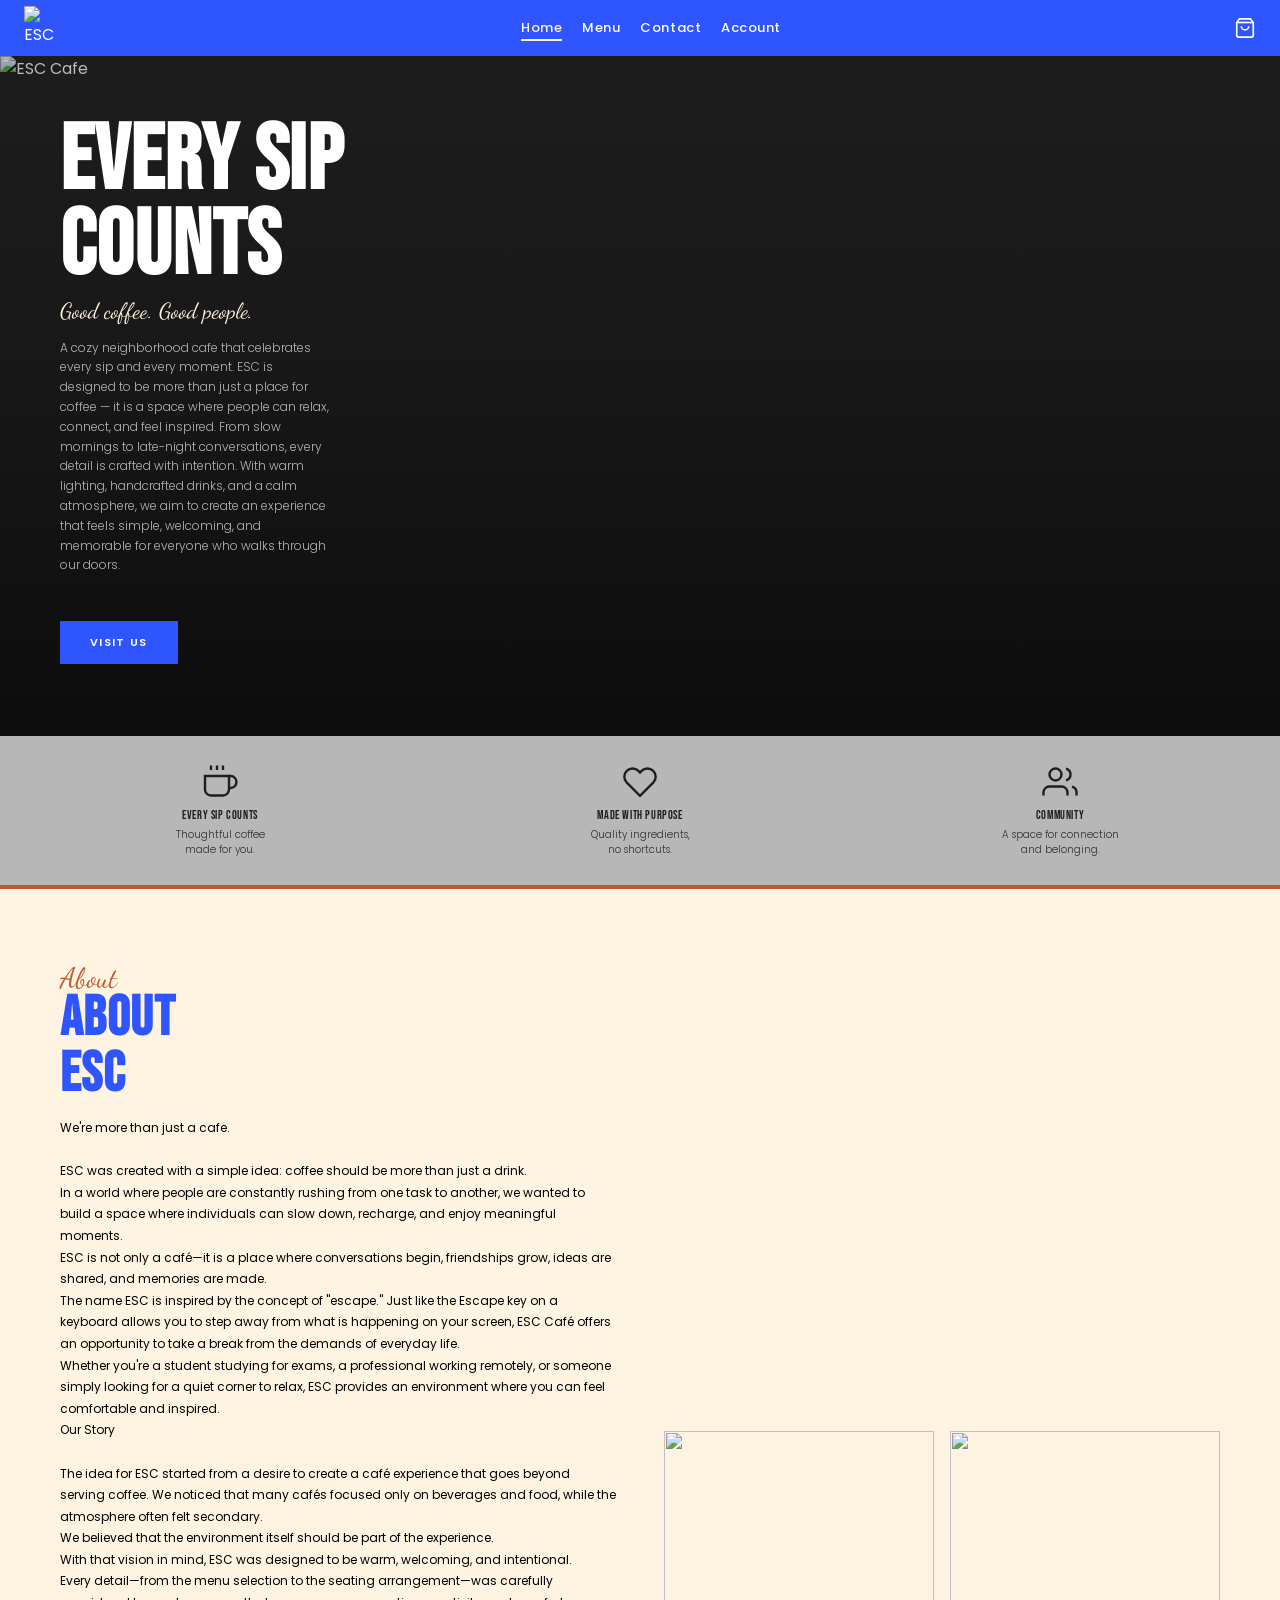
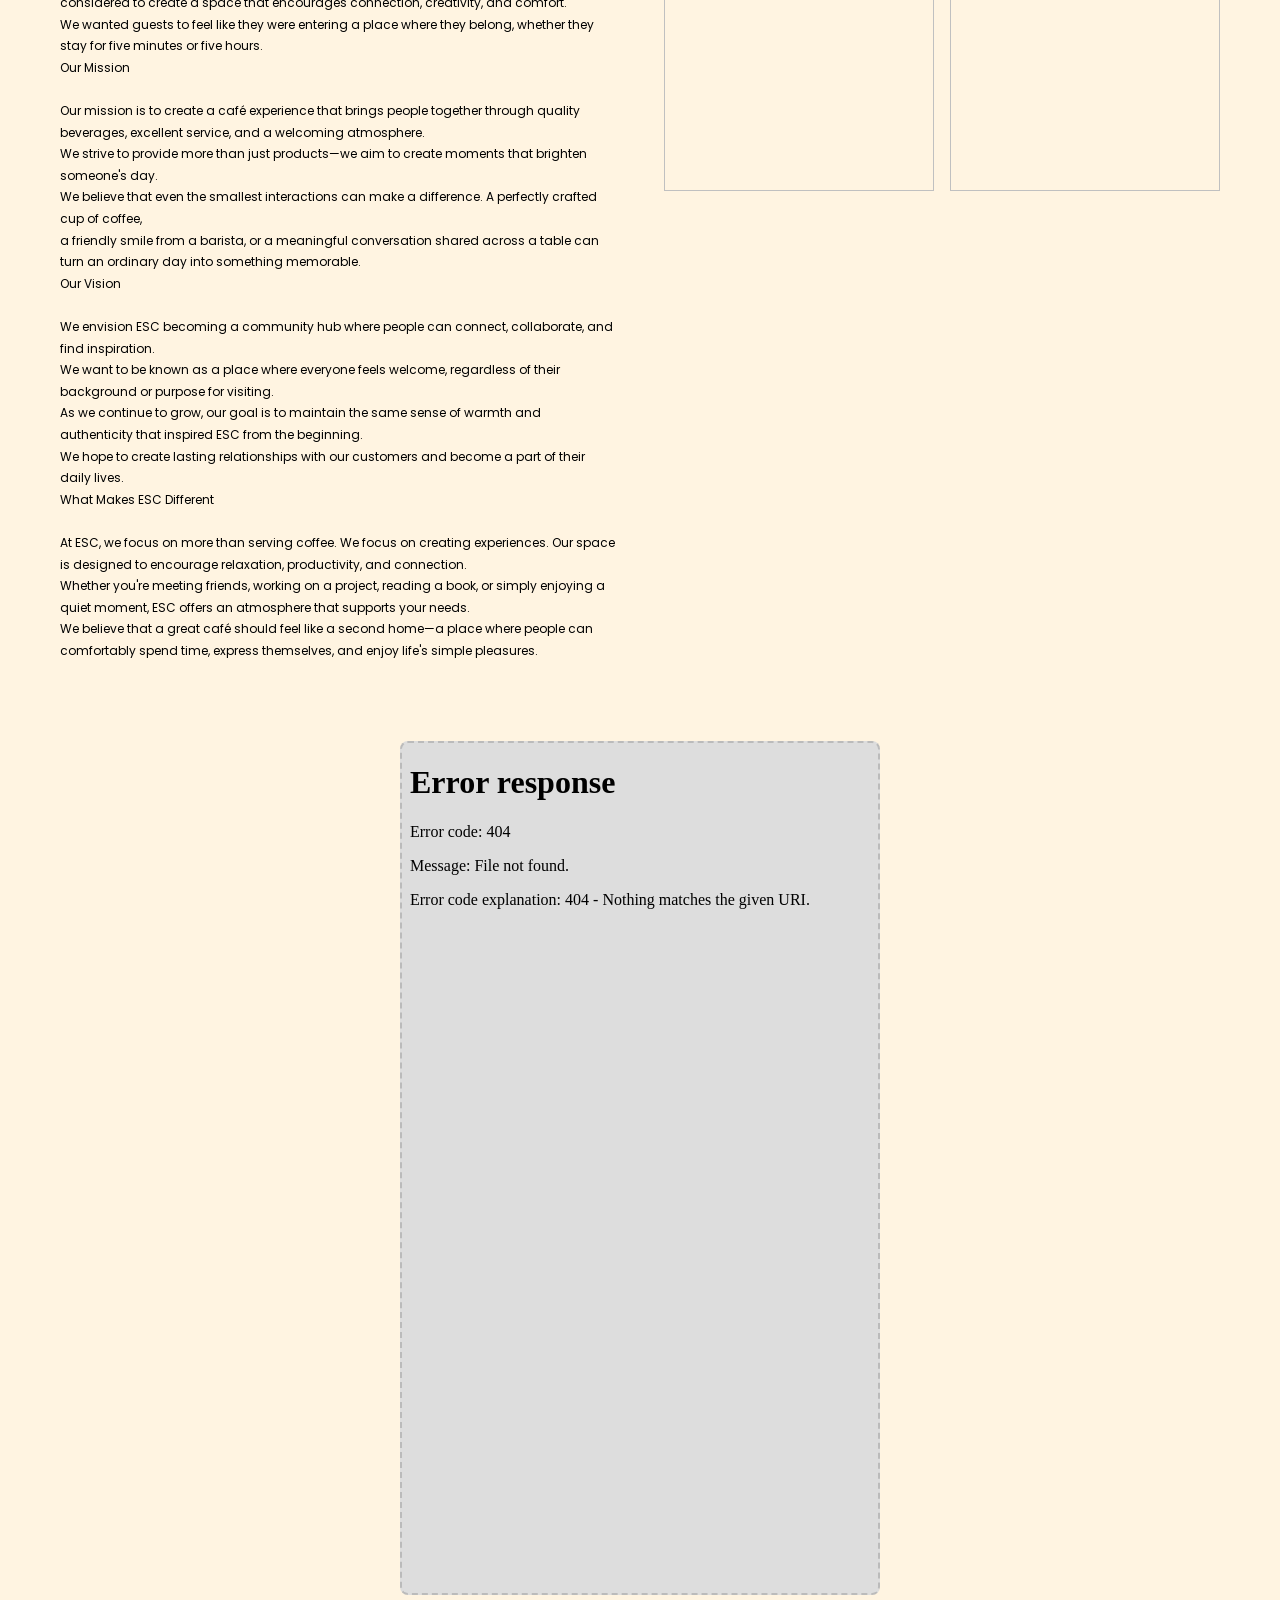
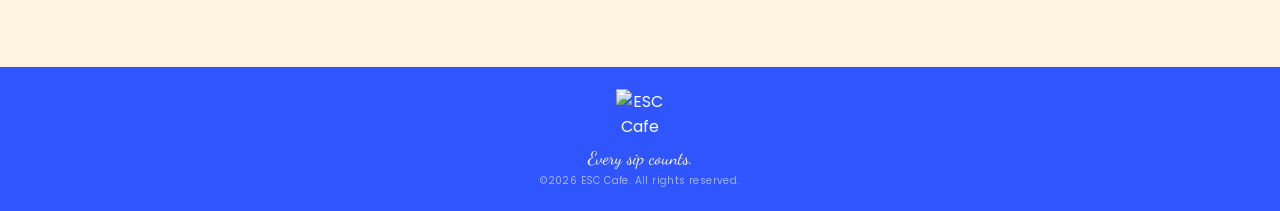
==== public/index.html @ 86e7002b "Update index.html" ====
<!DOCTYPE html>
<html lang="en">

<head>
  <meta charset="UTF-8" />
  <meta name="viewport" content="width=device-width, initial-scale=1.0" />
  <title>ESC Cafe – Every Sip Counts</title>
  <link rel="icon" type="image/jpeg" href="/images/logo.png" />
  <link rel="stylesheet" href="style.css">
  <link
    href="https://fonts.googleapis.com/css2?family=Bebas+Neue&family=Poppins:wght@300;400;500;600&family=Dancing+Script:wght@500;700&display=swap"
    rel="stylesheet" />
</head>

<body>

  <!-- NAVBAR -->
  <nav class="navbar">
    <div class="logo" aria-label="ESC Logo">
      <img src="/images/logo.png" alt="ESC Cafe Logo" />
    </div>
    <ul class="nav-links" id="navLinks">
      <li><a href="#" class="active">Home</a></li>
      <li><a href="menu.html">Menu</a></li>
      <li><a href="contact.html">Contact</a></li>
      <li><a href="account.html">Account</a></li>
    </ul>
    <a href="cart.html">
      <div class="nav-cart" aria-label="Cart">
        <svg viewBox="0 0 24 24" xmlns="http://www.w3.org/2000/svg">
          <path d="M6 2L3 6v14a2 2 0 002 2h14a2 2 0 002-2V6l-3-4z" />
          <line x1="3" y1="6" x2="21" y2="6" />
          <path d="M16 10a4 4 0 01-8 0" />
        </svg>
      </div>
    </a>
  </nav>

  <!-- HERO -->
  <section class="hero">
    <img class="hero-img" src="/images/hero.png" alt="ESC Cafe">
    <div class="hero-content">
      <h1 class="hero-title">Every Sip<br>Counts</h1>
      <p class="hero-tagline">Good coffee. Good people.</p>
      <p class="hero-desc">
       A cozy neighborhood cafe that celebrates every sip and every moment. 
ESC is designed to be more than just a place for coffee — it is a 
space where people can relax, connect, and feel inspired. From slow 
mornings to late-night conversations, every detail is crafted with 
intention. With warm lighting, handcrafted drinks, and a calm atmosphere, 
we aim to create an experience that feels simple, welcoming, and memorable 
for everyone who walks through our doors.<br><br>
      </p>
      <a href="contact.html" class="btn-primary">Visit Us</a>
    </div>
  </section>

  <!-- FEATURES STRIP -->
  <section class="features">
    <div class="feature">
      <div class="feature-icon">
        <svg viewBox="0 0 24 24" xmlns="http://www.w3.org/2000/svg">
          <path d="M18 8h1a4 4 0 010 8h-1" />
          <path d="M2 8h16v9a4 4 0 01-4 4H6a4 4 0 01-4-4V8z" />
          <line x1="6" y1="1" x2="6" y2="4" />
          <line x1="10" y1="1" x2="10" y2="4" />
          <line x1="14" y1="1" x2="14" y2="4" />
        </svg>
      </div>
      <p class="feature-name">Every Sip Counts</p>
      <p class="feature-desc">Thoughtful coffee<br>made for you.</p>
    </div>
    <div class="feature">
      <div class="feature-icon">
        <svg viewBox="0 0 24 24" xmlns="http://www.w3.org/2000/svg">
          <path
            d="M20.84 4.61a5.5 5.5 0 00-7.78 0L12 5.67l-1.06-1.06a5.5 5.5 0 00-7.78 7.78l1.06 1.06L12 21.23l7.78-7.78 1.06-1.06a5.5 5.5 0 000-7.78z" />
        </svg>
      </div>
      <p class="feature-name">Made with Purpose</p>
      <p class="feature-desc">Quality ingredients,<br>no shortcuts.</p>
    </div>
    <div class="feature">
      <div class="feature-icon">
        <svg viewBox="0 0 24 24" xmlns="http://www.w3.org/2000/svg">
          <path d="M17 21v-2a4 4 0 00-4-4H5a4 4 0 00-4 4v2" />
          <circle cx="9" cy="7" r="4" />
          <path d="M23 21v-2a4 4 0 00-3-3.87" />
          <path d="M16 3.13a4 4 0 010 7.75" />
        </svg>
      </div>
      <p class="feature-name">Community</p>
      <p class="feature-desc">A space for connection<br>and belonging.</p>
    </div>
  </section>

  <div class="divider"></div>

  <!-- ABOUT -->
  <section class="about">
    <div class="about-text">
      <p class="find-script">About</p>
      <h2 class="about-label">About<br>ESC</h2>
      <p class="about-body">
We're more than just a cafe.<br><br>
ESC was created with a simple idea: coffee should be more than just a drink.<br> 
In a world where people are constantly rushing from one task to another, we wanted to build a space where individuals can slow down, recharge, and enjoy meaningful moments.<br> 
ESC is not only a café—it is a place where conversations begin, friendships grow, ideas are shared, and memories are made.<br>
The name ESC is inspired by the concept of "escape." Just like the Escape key on a keyboard allows you to step away from what is happening on your screen, ESC Café offers an opportunity to take a break from the demands of everyday life.<br>
Whether you're a student studying for exams, a professional working remotely, or someone simply looking for a quiet corner to relax, ESC provides an environment where you can feel comfortable and inspired.<br>

Our Story<br><br>

The idea for ESC started from a desire to create a café experience that goes beyond serving coffee. We noticed that many cafés focused only on beverages and food, while the atmosphere often felt secondary.<br> 
We believed that the environment itself should be part of the experience.<br>
With that vision in mind, ESC was designed to be warm, welcoming, and intentional.<br> 
Every detail—from the menu selection to the seating arrangement—was carefully considered to create a space that encourages connection, creativity, and comfort.<br> 
We wanted guests to feel like they were entering a place where they belong, whether they stay for five minutes or five hours.<br>

Our Mission<br><br>

Our mission is to create a café experience that brings people together through quality beverages, excellent service, and a welcoming atmosphere.<br> 
We strive to provide more than just products—we aim to create moments that brighten someone's day.<br>
We believe that even the smallest interactions can make a difference. A perfectly crafted cup of coffee,<br> 
a friendly smile from a barista, or a meaningful conversation shared across a table can turn an ordinary day into something memorable.<br>

Our Vision<br><br>

We envision ESC becoming a community hub where people can connect, collaborate, and find inspiration.<br> 
We want to be known as a place where everyone feels welcome, regardless of their background or purpose for visiting.<br>
As we continue to grow, our goal is to maintain the same sense of warmth and authenticity that inspired ESC from the beginning.<br> 
We hope to create lasting relationships with our customers and become a part of their daily lives.<br>

What Makes ESC Different<br><br>

At ESC, we focus on more than serving coffee. We focus on creating experiences. Our space is designed to encourage relaxation, productivity, and connection.<br> 
Whether you're meeting friends, working on a project, reading a book, or simply enjoying a quiet moment, ESC offers an atmosphere that supports your needs.<br>
We believe that a great café should feel like a second home—a place where people can comfortably spend time, express themselves, and enjoy life's simple pleasures.<br>
      </p>
    </div>
    <div class="about-photos">
      <div class="about-photo-wrap">

        <img src="/images/mirror.jpg" alt="">
      </div>
      <div class="about-photo-wrap">

        <img src="/images/window.jpg" alt="">

             </div>
    </div>
    <div class="about-video">
      <!-- PLACEHOLDER FOR VIDEO EMBED -->
      <div class="video-placeholder">
        <iframe src="images/c01f217a-a5e0-4abf-b8a0-35e8be4dc5cb.mp4"></iframe>
      </div>
    </div>
  </section>

  <!-- FOOTER -->
  <footer>
    <div class="footer-logo">
      <img src="../images/logo.png" alt="ESC Cafe Logo">
    </div>
    <p class="footer-tagline">Every sip counts.</p>
    <p class="footer-copy">©2026 ESC Cafe. All rights reserved.</p>
  </footer>

  <script src="index.js"></script>
</body>

</html>
---- public/style.css ----
/* Kenjay Dorio */
:root {
  --blue:         #2F55FF;
  --cream:        #FFF4E1;
  --gray:         #B7B7B7;
  --rust:         #BB5A2B;
  --dark:         #1E1E1E;
  --white:        #ffffff;
  --font-display: 'Bebas Neue', sans-serif;
  --font-body:    'Poppins', sans-serif;
  --font-script:  'Dancing Script', cursive;
}

/* ── RESET ───────────────────────────────────────────── */
*, *::before, *::after { box-sizing: border-box; margin: 0; padding: 0; }
html       { scroll-behavior: smooth; }
html, body { height: 100%; }
body {
  font-family: var(--font-body);
  background: var(--dark);
  color: var(--white);
  overflow-x: hidden;
}
img { display: block; max-width: 100%; }
a   { text-decoration: none; color: inherit; }


/* ================================================
   SHARED COMPONENTS
   ================================================ */

/* ── NAVBAR ──────────────────────────────────────────── */
.navbar {
  position: fixed;
  top: 0; left: 0; right: 0;
  z-index: 100;
  background: var(--blue);
  display: flex;
  align-items: center;
  justify-content: space-between;
  padding: 0 24px;
  height: 56px;
}

.logo {
  display: flex;
  align-items: center;
  justify-content: center;
  width: 44px;
  height: 44px;
  flex-shrink: 0;
}
.logo img {
  width: 100%;
  height: 100%;
  object-fit: contain;
}

.nav-links {
  display: flex;
  gap: 20px;
  list-style: none;
  font-size: 13px;
  font-weight: 500;
  letter-spacing: .04em;
}
.nav-links a:hover  { color: var(--cream); }
.nav-links a.active {
  color: var(--cream);
  border-bottom: 2px solid var(--cream);
  padding-bottom: 2px;
}

.nav-cart {
  width: 22px;
  height: 22px;
  cursor: pointer;
}
.nav-cart svg {
  width: 100%;
  height: 100%;
  fill: none;
  stroke: var(--white);
  stroke-width: 1.8;
}

/* ── FOOTER ──────────────────────────────────────────── */
footer {
  background: var(--blue);
  padding: 22px 24px;
  text-align: center;
}

.footer-logo {
  width: 48px;
  height: 48px;
  margin: 0 auto 10px;
}
.footer-logo img {
  width: 100%;
  height: 100%;
  object-fit: contain;
}

.footer-tagline {
  font-family: var(--font-script);
  font-size: 18px;
  color: var(--cream);
  margin-bottom: 4px;
}

.footer-copy {
  font-size: 10px;
  color: rgba(255,255,255,.55);
  letter-spacing: .04em;
}

/* ── DIVIDER ─────────────────────────────────────────── */
.divider {
  width: 100%;
  height: 4px;
  background: var(--rust);
}

/* ── ANIMATIONS ──────────────────────────────────────── */
@keyframes fadeUp {
  from { opacity: 0; transform: translateY(28px); }
  to   { opacity: 1; transform: translateY(0); }
}


/* ================================================
   HOME PAGE (esc-cafe.html)
   ================================================ */

/* ── HERO ────────────────────────────────────────────── */
.hero {
  margin-top: 56px;
  position: relative;
  min-height: 520px;
  overflow: hidden;
  display: flex;
  align-items: flex-end;
}

.hero-img {
  position: absolute;
  inset: 0;
  width: 100%;
  height: 100%;
  object-fit: cover;
  object-position: 70% center;
  opacity: .75;
}

.hero::after {
  content: '';
  position: absolute;
  inset: 0;
  background: linear-gradient(
    to top,
    rgba(10,10,10,.88) 0%,
    rgba(10,10,10,.30) 55%,
    rgba(10,10,10,.05) 100%
  );
  pointer-events: none;
}

.hero-content {
  position: relative;
  z-index: 2;
  padding: 0 24px 52px;
  width: 100%;
}

.hero-title {
  font-family: var(--font-display);
  font-size: clamp(58px, 15vw, 92px);
  line-height: .93;
  letter-spacing: .01em;
  color: var(--white);
  text-transform: uppercase;
  animation: fadeUp .7s ease both;
}

.hero-tagline {
  font-family: var(--font-script);
  font-size: 22px;
  color: var(--cream);
  margin-top: 8px;
  margin-bottom: 14px;
  animation: fadeUp .7s .15s ease both;
}

.hero-desc {
  font-size: 12px;
  font-weight: 300;
  color: var(--gray);
  line-height: 1.65;
  max-width: 270px;
  margin-bottom: 26px;
  animation: fadeUp .7s .25s ease both;
}

.btn-primary {
  display: inline-block;
  background: var(--blue);
  color: var(--white);
  font-family: var(--font-body);
  font-size: 11px;
  font-weight: 600;
  letter-spacing: .12em;
  text-transform: uppercase;
  padding: 13px 30px;
  cursor: pointer;
  border: none;
  transition: background .2s, transform .15s;
  animation: fadeUp .7s .35s ease both;
}
.btn-primary:hover {
  background: #1a3de0;
  transform: translateY(-2px);
}

/* ── FEATURES STRIP ──────────────────────────────────── */
.features {
  background: var(--gray);
  padding: 28px 16px;
  display: grid;
  grid-template-columns: repeat(3, 1fr);
  gap: 12px;
  align-items: start;
}

.feature {
  text-align: center;
  color: var(--dark);
}

.feature-icon {
  width: 36px;
  height: 36px;
  margin: 0 auto 8px;
}
.feature-icon svg {
  width: 100%;
  height: 100%;
  stroke: var(--dark);
  fill: none;
  stroke-width: 1.6;
}

.feature-name {
  font-family: var(--font-display);
  font-size: 12px;
  letter-spacing: .05em;
  margin-bottom: 4px;
  text-transform: uppercase;
}

.feature-desc {
  font-size: 10px;
  font-weight: 300;
  line-height: 1.5;
  color: #333;
}

/* ── ABOUT ───────────────────────────────────────────── */
.about {
  background: var(--cream);
  padding: 40px 20px;
}

.about-text {
  margin-bottom: 28px;
}

.about-label {
  font-family: var(--font-display);
  font-size: clamp(36px, 9vw, 56px);
  color: var(--blue);
  letter-spacing: .02em;
  line-height: 1;
  margin-bottom: 14px;
}

.about-body {
  font-size: 12px;
  font-weight: 400;
  color: black;
  line-height: 1.8;
}

.about-photos {
  display: grid;
  grid-template-columns: 1fr 1fr;
  gap: 10px;
}

.about-photo-wrap {
  aspect-ratio: 3 / 4;
  overflow: hidden;
  position: relative;
}

.about-photo-wrap img {
  width: 100%;
  height: 100%;
  object-fit: cover;
  object-position: center;
  display: block;
  transition: transform .5s ease;
}

.about-photo-wrap:hover img {
  transform: scale(1.05);
}
.about-video { margin-top: 32px; width: 100%; }

.video-placeholder {
  width: 100%;
  max-width: 480px;         
  margin: 0 auto;           
  aspect-ratio: 9 / 16;    
  background: #ddd;
  border: 2px dashed #bbb;
  border-radius: 8px;
  overflow: hidden;          
  position: relative;
}

.video-placeholder iframe {
  position: absolute;
  inset: 0;
  width: 100%;
  height: 100%;
  border: 0;
}

/* ================================================
   CONTACT PAGE (contact.html)
   ================================================ */

.contact-section {
  margin-top: 56px;
  background: var(--cream);
  display: grid;
  grid-template-columns: 1fr;
  min-height: calc(100vh - 56px - 100px);
}

.contact-info {
  padding: 40px 24px 32px;
}

.find-script {
  font-family: var(--font-script);
  font-size: 28px;
  color: var(--rust);
  margin-bottom: -4px;
}

.find-title {
  font-family: var(--font-display);
  font-size: clamp(44px, 12vw, 72px);
  color: var(--blue);
  letter-spacing: .02em;
  line-height: 1;
  text-transform: uppercase;
}

.find-underline {
  width: 48px;
  height: 3px;
  background: var(--blue);
  margin: 10px 0 28px;
}

.contact-list {
  list-style: none;
  display: flex;
  flex-direction: column;
  gap: 18px;
}

.contact-item {
  display: flex;
  align-items: flex-start;
  gap: 12px;
}

.contact-icon {
  flex-shrink: 0;
  width: 20px;
  height: 20px;
  margin-top: 2px;
  color: var(--blue);
}
.contact-icon svg {
  width: 100%;
  height: 100%;
}

.contact-text {
  font-family: var(--font-body);
  font-size: 12.5px;
  font-weight: 400;
  color: #333;
  line-height: 1.7;
}

.contact-link {
  font-family: var(--font-body);
  font-size: 12.5px;
  font-weight: 400;
  color: var(--blue);
  text-decoration: none;
  line-height: 1.7;
  transition: opacity .2s;
}
.contact-link:hover {
  opacity: .7;
  text-decoration: underline;
}

.contact-map {
  width: 100%;
  min-height: 320px;
  background: #c8c8c8;
  position: relative;
  overflow: hidden;
}

.contact-map iframe {
  position: absolute;
  inset: 0;
  width: 100%;
  height: 100%;
  border: 0;
}


/* ================================================
   LOGIN PAGE (index.html)
   ================================================ */

.login-wrapper {
  display: grid;
  grid-template-columns: 1fr;
  min-height: 100vh;
}

/* Left branding panel — hidden on mobile */
.login-left {
  display: none;
  position: relative;
  overflow: hidden;
}

.login-bg {
  position: absolute;
  inset: 0;
  width: 100%;
  height: 100%;
  object-fit: cover;
  object-position: 70% center;
  opacity: .6;
}

.login-left-overlay {
  position: absolute;
  inset: 0;
  background: linear-gradient(
    to top,
    rgba(10,10,10,.92) 0%,
    rgba(10,10,10,.40) 50%,
    rgba(47,85,255,.25) 100%
  );
}

.login-brand {
  position: relative;
  z-index: 2;
  display: flex;
  flex-direction: column;
  justify-content: flex-end;
  height: 100%;
  padding: 48px 40px;
}

.login-logo {
  width: 56px;
  height: 56px;
  object-fit: contain;
  margin-bottom: 20px;
}

.login-tagline-big {
  font-family: var(--font-display);
  font-size: clamp(52px, 6vw, 80px);
  line-height: .92;
  color: var(--white);
  text-transform: uppercase;
  margin-bottom: 10px;
}

.login-script {
  font-family: var(--font-script);
  font-size: 22px;
  color: var(--cream);
}

/* Right form panel */
.login-right {
  background: var(--cream);
  display: flex;
  align-items: center;
  justify-content: center;
  padding: 40px 24px;
  min-height: 100vh;
}

.login-form-wrap {
  width: 100%;
  max-width: 400px;
}

.login-logo-sm {
  width: 52px;
  height: 52px;
  object-fit: contain;
  margin: 0 auto 16px;
}

.login-header {
  text-align: center;
  margin-bottom: 32px;
}

.login-title {
  font-family: var(--font-display);
  font-size: 36px;
  letter-spacing: .04em;
  color: var(--blue);
  margin-bottom: 4px;
}

.login-sub {
  font-size: 12.5px;
  font-weight: 300;
  color: #666;
}

.form-group {
  margin-bottom: 20px;
}

.form-group label {
  display: block;
  font-size: 11.5px;
  font-weight: 600;
  letter-spacing: .06em;
  text-transform: uppercase;
  color: var(--dark);
  margin-bottom: 7px;
}

.form-group input {
  width: 100%;
  padding: 13px 16px;
  border: 1.5px solid var(--gray);
  background: var(--white);
  font-family: var(--font-body);
  font-size: 13px;
  color: var(--dark);
  outline: none;
  transition: border-color .2s;
}

.form-group input:focus      { border-color: var(--blue); }
.form-group input::placeholder { color: #bbb; }

.password-wrap       { position: relative; }
.password-wrap input { padding-right: 44px; }

.toggle-pw {
  position: absolute;
  right: 12px;
  top: 50%;
  transform: translateY(-50%);
  background: none;
  border: none;
  cursor: pointer;
  color: var(--gray);
  width: 20px;
  height: 20px;
  padding: 0;
  display: flex;
  align-items: center;
  justify-content: center;
  transition: color .2s;
}
.toggle-pw:hover   { color: var(--blue); }
.toggle-pw svg     { width: 100%; height: 100%; }

.form-options {
  display: flex;
  align-items: center;
  justify-content: space-between;
  margin-bottom: 28px;
}

.remember-me {
  display: flex;
  align-items: center;
  gap: 7px;
  font-size: 12px;
  color: #555;
  cursor: pointer;
}

.remember-me input[type="checkbox"] {
  width: 14px;
  height: 14px;
  accent-color: var(--blue);
  cursor: pointer;
}

.forgot-link {
  font-size: 12px;
  color: var(--blue);
  transition: opacity .2s;
}
.forgot-link:hover { opacity: .7; text-decoration: underline; }

.btn-login {
  width: 100%;
  background: var(--blue);
  color: var(--white);
  font-family: var(--font-body);
  font-size: 12px;
  font-weight: 600;
  letter-spacing: .12em;
  text-transform: uppercase;
  padding: 15px;
  border: none;
  cursor: pointer;
  transition: background .2s, transform .15s;
  margin-bottom: 20px;
}
.btn-login:hover  { background: #1a3de0; transform: translateY(-2px); }
.btn-login:active { transform: translateY(0); }

.btn-guest {
  display: block;
  width: 100%;
  text-align: center;
  background: transparent;
  color: var(--dark);
  font-family: var(--font-body);
  font-size: 12px;
  font-weight: 500;
  letter-spacing: .10em;
  text-transform: uppercase;
  padding: 13px;
  border: 1.5px solid var(--gray);
  cursor: pointer;
  margin-bottom: 20px;
  transition: border-color .2s, color .2s;
}
.btn-guest:hover { border-color: var(--dark); color: var(--dark); }

.signup-prompt {
  text-align: center;
  font-size: 12px;
  color: #666;
  margin-bottom: 24px;
}

.signup-link {
  color: var(--blue);
  font-weight: 600;
  transition: opacity .2s;
}
.signup-link:hover { opacity: .7; text-decoration: underline; }

.back-home {
  text-align: center;
  border-top: 1px solid #ddd;
  padding-top: 20px;
}

.back-home a {
  font-size: 12px;
  color: var(--rust);
  font-weight: 500;
  transition: opacity .2s;
}
.back-home a:hover { opacity: .7; }


/* ================================================
   MEDIA QUERIES
   ================================================ */

/* ── Small phones (max 360px) ── */
@media (max-width: 360px) {
  .navbar          { padding: 0 16px; }
  .nav-links       { gap: 12px; font-size: 11px; }
  .hero-content    { padding: 0 16px 36px; }
  .features        { padding: 20px 10px; gap: 8px; }
  .feature-name    { font-size: 10px; }
  .about           { padding: 28px 16px; }
  .contact-info    { padding: 28px 16px 24px; }
  .login-right     { padding: 32px 18px; }
  .login-title     { font-size: 28px; }
  .login-logo-sm   { width: 44px; height: 44px; }
}

/* ── Phones (361px – 639px) ── */
@media (min-width: 361px) and (max-width: 639px) {
  .login-right { padding: 40px 28px; }
}

/* ── Tablets (640px – 1023px) ── */
@media (min-width: 640px) {
  /* Home */
  .about         { padding: 56px 40px; }
  .about-photos  { gap: 16px; }

  /* Contact */
  .contact-section {
    grid-template-columns: 1fr 1fr;
    align-items: stretch;
  }
  .contact-info  { padding: 56px 40px; }
  .contact-map   { min-height: 480px; }

  /* Login */
  .login-right       { padding: 56px 48px; }
  .login-form-wrap   { max-width: 440px; }
  .login-title       { font-size: 42px; }
}

/* ── Desktop (1024px+) ── */
@media (min-width: 1024px) {
  /* Home hero taller */
  .hero          { min-height: 680px; }
  .hero-content  { padding: 0 60px 72px; }

  /* About side by side */
  .about {
    display: grid;
    grid-template-columns: 1fr 1fr;
    gap: 48px;
    align-items: center;
    padding: 72px 60px;
  }
  .about-text    { margin-bottom: 0; }
  .about-photos  { gap: 16px; }
  .about-video   { grid-column: 1 / -1; }

  /* Login split panel */
  .login-wrapper {
    grid-template-columns: 1fr 1fr;
    height: 100vh;
    overflow: hidden;
  }
  .login-left      { display: block; }
  .login-logo-sm   { display: none; }
  .login-header    { text-align: left; }
  .login-right {
    min-height: unset;
    height: 100vh;
    overflow-y: auto;
    padding: 60px 56px;
  }
  .login-form-wrap { max-width: 380px; }
}

/* ── Large desktop (1440px+) ── */
@media (min-width: 1440px) {
  .hero-content       { padding: 0 80px 88px; }
  .about              { padding: 88px 80px; }
  .login-tagline-big  { font-size: 88px; }
  .login-form-wrap    { max-width: 420px; }
  .contact-info       { padding: 72px 56px; }
}

/* ================================================
   menu.css
   ================================================ */

/* ── MENU SECTION ── */
.menu-section {
  margin-top: 56px;
  background: var(--cream);
  min-height: calc(100vh - 56px - 100px);
  display: grid;
  grid-template-columns: 1fr;
  padding: 40px 24px;
  gap: 40px;
}

/* ── LEFT: INTRO TEXT ────────────────────────────────── */
.menu-intro {
  display: flex;
  flex-direction: column;
  justify-content: center;
}

.menu-heading {
  margin-bottom: 20px;
}

.menu-script {
  font-family: var(--font-script);
  font-size: 32px;
  color: var(--rust);
  margin-bottom: -6px;
}

.menu-title {
  font-family: var(--font-display);
  font-size: clamp(52px, 14vw, 88px);
  color: var(--blue);
  letter-spacing: .02em;
  line-height: 1;
  text-transform: uppercase;
}

.menu-underline {
  width: 48px;
  height: 3px;
  background: var(--blue);
  margin-top: 10px;
}

.menu-desc {
  font-family: var(--font-body);
  font-size: 14px;
  font-weight: 400;
  color: black;
  line-height: 1.75;
  margin-bottom: 32px;
}

.btn-menu {
  display: inline-block;
  background: var(--blue);
  color: var(--white);
  font-family: var(--font-body);
  font-size: 11px;
  font-weight: 600;
  letter-spacing: .12em;
  text-transform: uppercase;
  padding: 14px 32px;
  border: none;
  cursor: pointer;
  transition: background .2s, transform .15s;
  align-self: flex-start;
}
.btn-menu:hover {
  background: #1a3de0;
  transform: translateY(-2px);
}

/* ── RIGHT: SIGNATURE CARDS ──────────────────────────── */
.menu-cards-wrap {
  display: flex;
  flex-direction: column;
  gap: 16px;
}

.menu-cards-header {
  display: flex;
  align-items: center;
  justify-content: space-between;
}

.menu-cards-label {
  font-family: var(--font-script);
  font-size: 24px;
  color: var(--rust);
}

.menu-arrow {
  width: 36px;
  height: 36px;
  color: var(--dark);
  transition: color .2s, transform .2s;
}
.menu-arrow svg {
  width: 100%;
  height: 100%;
}
.menu-arrow:hover {
  color: var(--blue);
  transform: translateX(3px);
}

/* Cards grid — 3 portrait cards */
.menu-cards {
  display: grid;
  grid-template-columns: repeat(3, 1fr);
  gap: 12px;
}

.menu-card {
  display: flex;
  flex-direction: column;
  overflow: hidden;
  background: var(--gray);
  position: relative;
}

/* Photo placeholder */
.menu-card img {
  width: 100%;
  aspect-ratio: 3 / 4;
  object-fit: cover;
  object-position: center;
  display: block;
  background: #c8c8c8;
  transition: transform .4s ease;
}

/* Show gray box when image is broken/missing */
.menu-card img[src$=".jpg"],
.menu-card img {
  min-height: 140px;
}

.menu-card:hover img {
  transform: scale(1.05);
}

.menu-card-info {
  background: var(--white);
  padding: 8px 10px;
  border-top: 2px solid var(--blue);
}

.menu-card-name {
  font-family: var(--font-body);
  font-size: 11px;
  font-weight: 600;
  color: var(--dark);
  text-transform: uppercase;
  letter-spacing: .04em;
  margin-bottom: 2px;
  white-space: nowrap;
  overflow: hidden;
  text-overflow: ellipsis;
}

.menu-card-price {
  font-family: var(--font-display);
  font-size: 14px;
  color: var(--blue);
  letter-spacing: .04em;
}

/* ── PLACEHOLDER OVERLAY (shown when no real image) ── */
.menu-card img[src^="YOUR"] {
  opacity: 0;
}

.menu-card {
  position: relative;
}

.menu-card img[src^="YOUR"] ~ .menu-card-placeholder,
.menu-card-placeholder {
  display: none;
}

/* Gray placeholder box behind broken images */
.menu-card::before {
  content: '';
  position: absolute;
  top: 0; left: 0; right: 0;
  aspect-ratio: 3 / 4;
  background: #c8c8c8;
  z-index: 0;
}

.menu-card img {
  position: relative;
  z-index: 1;
}

.menu-card-info {
  position: relative;
  z-index: 1;
}


/* ================================================
   MEDIA QUERIES
   ================================================ */

/* ── Small phones (max 360px) ── */
@media (max-width: 360px) {
  .menu-section      { padding: 28px 16px; gap: 28px; }
  .menu-script       { font-size: 26px; }
  .menu-desc         { font-size: 12px; }
  .menu-cards        { grid-template-columns: 1fr; gap: 16px; }
  .menu-card-name    { font-size: 16px; }
  .menu-card-price   { font-size: 18px; }
  .btn-menu          { padding: 12px 24px; font-size: 10px; }
}

/* ── Phones (361px – 639px) ── */
@media (min-width: 361px) and (max-width: 639px) {
  .menu-section   { padding: 36px 20px; }
  .menu-cards     { grid-template-columns: 1fr; gap: 20px; }
  .menu-card-name    { font-size: 16px; }
  .menu-card-price   { font-size: 18px; }
}

/* ── Tablets (640px – 1023px) ── */
@media (min-width: 640px) {
  .menu-section {
    grid-template-columns: 1fr 1fr;
    align-items: center;
    padding: 56px 40px;
    gap: 48px;
  }

  .menu-cards-wrap {
    gap: 20px;
  }

  .menu-cards {
    gap: 14px;
  }

  .menu-card-name  { font-size: 12px; }
  .menu-card-price { font-size: 15px; }
}

/* ── Desktop (1024px+) ── */
@media (min-width: 1024px) {
  .menu-section {
    padding: 72px 60px;
    gap: 64px;
    min-height: calc(100vh - 56px - 100px);
  }

  .menu-script       { font-size: 38px; }
  .menu-desc         { font-size: 15px; }
  .menu-cards        { gap: 16px; }
  .menu-card-info    { padding: 10px 14px; }
  .menu-card-name    { font-size: 13px; }
  .menu-card-price   { font-size: 16px; }
  .btn-menu          { padding: 15px 40px; font-size: 12px; }
}

/* ── Large desktop (1440px+) ── */
@media (min-width: 1440px) {
  .menu-section   { padding: 88px 80px; gap: 80px; }
  .menu-cards     { gap: 20px; }
}

/* ================================================
   ESC CAFE — MAIN MENU PAGE
   main-menu.css
   ================================================ */

/* ── MAIN MENU SECTION ───────────────────────────────── */
.main-menu-section {
  margin-top: 56px;
  background: var(--cream);
  padding: 40px 20px 56px;
  display: flex;
  flex-direction: column;
  gap: 36px;
}

/* ── HEADING ─────────────────────────────────────────── */
.main-menu-heading {
  margin-bottom: -8px;
}

.main-menu-script {
  font-family: var(--font-script);
  font-size: 32px;
  color: var(--rust);
  margin-bottom: -6px;
}

.main-menu-title {
  font-family: var(--font-display);
  font-size: clamp(52px, 14vw, 88px);
  color: var(--blue);
  letter-spacing: .02em;
  line-height: 1;
  text-transform: uppercase;
}

.main-menu-underline {
  width: 48px;
  height: 3px;
  background: var(--blue);
  margin-top: 8px;
}

/* ── GROUP LABEL ─────────────────────────────────────── */
.mm-group-label {
  font-family: var(--font-script);
  font-size: 22px;
  color: var(--rust);
  margin-bottom: 12px;
}

/* ── CARDS GRID ──────────────────────────────────────── */
.mm-cards {
  display: grid;
  gap: 12px;
  grid-template-columns: repeat(auto-fill, minmax(140px, 1fr));
}

.mm-cards--4 { grid-template-columns: repeat(4, 1fr); }
.mm-cards--3 { grid-template-columns: repeat(3, 1fr); }
.mm-cards--2 { grid-template-columns: repeat(2, 1fr); }
.mm-cards--1 { grid-template-columns: repeat(1, minmax(0, 160px)); }

/* ── INDIVIDUAL CARD ─────────────────────────────────── */
.mm-card {
  display: flex;
  flex-direction: column;
  overflow: hidden;
  position: relative;
}

.mm-card-img-wrap {
  aspect-ratio: 3 / 4;
  overflow: hidden;
  background: #c8c8c8;
  position: relative;
}

/* Gray placeholder box */
.mm-card-img-wrap::before {
  content: '';
  position: absolute;
  inset: 0;
  background: #c8c8c8;
  z-index: 0;
}

.mm-card-img-wrap img {
  position: relative;
  z-index: 1;
  width: 100%;
  height: 100%;
  object-fit: cover;
  object-position: center;
  display: block;
  transition: transform .4s ease;
}

.mm-card:hover .mm-card-img-wrap img {
  transform: scale(1.05);
}

.mm-card-info {
  background: var(--white);
  padding: 8px 10px;
  border-top: 2px solid var(--blue);
  position: relative;
  z-index: 1;
}

.mm-card-name {
  font-family: var(--font-body);
  font-size: 11px;
  font-weight: 600;
  color: var(--dark);
  text-transform: uppercase;
  letter-spacing: .04em;
  margin-bottom: 2px;
  white-space: nowrap;
  overflow: hidden;
  text-overflow: ellipsis;
}

.mm-card-price {
  font-family: var(--font-display);
  font-size: 14px;
  color: var(--blue);
  letter-spacing: .04em;
}

/* ── BOTTOM ROW (4 categories) ───────────────────────── */
.mm-bottom-row {
  display: grid;
  grid-template-columns: repeat(4, 1fr);
  gap: 12px;
  align-items: start;
}

.mm-bottom-col {
  display: flex;
  flex-direction: column;
}

.mm-bottom-col .mm-group-label {
  font-size: 16px;
  margin-bottom: 10px;
}

/* ================================================
   MEDIA QUERIES
   ================================================ */

/* ── Small phones (max 360px) ── */
@media (max-width: 360px) {
  .main-menu-section    { padding: 28px 14px 40px; gap: 28px; }
  .main-menu-script     { font-size: 26px; }
  .mm-group-label       { font-size: 18px; }
  .mm-cards, .mm-cards--1, .mm-cards--2, .mm-cards--3, .mm-cards--4 { grid-template-columns: 1fr; }
  .mm-bottom-row        { grid-template-columns: 1fr; gap: 10px; }
  .mm-bottom-col .mm-group-label { font-size: 16px; }
  .mm-card-name         { font-size: 16px; }
  .mm-card-price        { font-size: 18px; }
}

/* ── Phones (361px – 639px) ── */
@media (min-width: 361px) and (max-width: 639px) {
  .main-menu-section    { padding: 36px 18px 48px; }
  .mm-cards, .mm-cards--1, .mm-cards--2, .mm-cards--3, .mm-cards--4 { grid-template-columns: 1fr; }
  .mm-bottom-row        { grid-template-columns: 1fr; gap: 12px; }
  .mm-bottom-col .mm-group-label { font-size: 16px; }
  .mm-card-name         { font-size: 16px; }
  .mm-card-price        { font-size: 18px; }
}

/* ── Tablets (640px – 1023px) ── */
@media (min-width: 640px) {
  .main-menu-section    { padding: 48px 32px 64px; gap: 44px; }
  .mm-cards             { gap: 16px; }
  .mm-bottom-row        { gap: 16px; grid-template-columns: repeat(4, 1fr); }
  .mm-card-name         { font-size: 12px; }
  .mm-card-price        { font-size: 15px; }
  .mm-group-label       { font-size: 24px; }
  .mm-cards--1          { grid-template-columns: repeat(1, minmax(0, 200px)); }
}

/* ── Desktop (1024px+) ── */
@media (min-width: 1024px) {
  .main-menu-section    { padding: 64px 60px 80px; gap: 52px; max-width: 1200px; margin: 56px auto 0 auto; }
  .mm-cards             { gap: 20px; }
  .mm-bottom-row        { gap: 20px; }
  .mm-card-info         { padding: 10px 14px; }
  .mm-card-name         { font-size: 13px; }
  .mm-card-price        { font-size: 16px; }
  .mm-group-label       { font-size: 26px; }
  .mm-cards--1          { grid-template-columns: repeat(1, minmax(0, 240px)); }
}

/* ── Large desktop (1440px+) ── */
@media (min-width: 1440px) {
  .main-menu-section    { padding: 80px 80px 100px; gap: 60px; }
  .mm-cards             { gap: 24px; }
  .mm-bottom-row        { gap: 24px; }
  .mm-group-label       { font-size: 28px; }
  .mm-cards--1          { grid-template-columns: repeat(1, minmax(0, 280px)); }
}

/* ================================================
   cart.css
   ================================================ */

.cart-section {
  margin-top: 56px;
  background: var(--cream);
  min-height: calc(100vh - 56px - 100px);
  display: grid;
  grid-template-columns: 1fr;
  gap: 0;
  padding: 36px 20px 56px;
}

/* ── LEFT ── */
.cart-left {
  display: flex;
  flex-direction: column;
  gap: 24px;
}

.cart-title {
  font-family: var(--font-display);
  font-size: clamp(40px, 10vw, 64px);
  color: var(--blue);
  letter-spacing: .02em;
  line-height: 1;
}

.cart-underline {
  width: 48px;
  height: 3px;
  background: var(--blue);
  margin-top: 8px;
  margin-bottom: 8px;
}

/* ── CART ITEMS ── */
.cart-items {
  display: flex;
  flex-direction: column;
  gap: 12px;
}

.cart-item {
  background: var(--white);
  border-left: 3px solid var(--blue);
  padding: 14px 16px;
  display: flex;
  align-items: center;
  justify-content: space-between;
  gap: 12px;
}

.cart-item-info {
  flex: 1;
}

.cart-item-name {
  font-family: var(--font-display);
  font-size: 16px;
  letter-spacing: .04em;
  color: var(--dark);
  text-transform: uppercase;
}

.cart-item-price {
  font-size: 12px;
  color: var(--blue);
  font-weight: 500;
  margin-top: 2px;
}

.cart-item-controls {
  display: flex;
  align-items: center;
  gap: 10px;
}

.qty-btn {
  width: 28px;
  height: 28px;
  background: var(--blue);
  color: var(--white);
  border: none;
  font-size: 16px;
  cursor: pointer;
  display: flex;
  align-items: center;
  justify-content: center;
  transition: background .2s;
}
.qty-btn:hover { background: #1a3de0; }

.qty-value {
  font-family: var(--font-display);
  font-size: 18px;
  color: var(--dark);
  min-width: 20px;
  text-align: center;
}

.remove-btn {
  background: none;
  border: none;
  color: var(--rust);
  cursor: pointer;
  font-size: 18px;
  padding: 0 4px;
  transition: opacity .2s;
}
.remove-btn:hover { opacity: .7; }

/* ── EMPTY STATE ── */
.cart-empty {
  text-align: center;
  padding: 40px 0;
  color: #888;
  font-size: 14px;
}

.btn-browse {
  display: inline-block;
  margin-top: 16px;
  background: var(--blue);
  color: var(--white);
  font-family: var(--font-body);
  font-size: 11px;
  font-weight: 600;
  letter-spacing: .12em;
  text-transform: uppercase;
  padding: 12px 28px;
  transition: background .2s;
}
.btn-browse:hover { background: #1a3de0; }

/* ── FORM ── */
.cart-form {
  display: flex;
  flex-direction: column;
  gap: 16px;
}

.cart-form-title {
  font-family: var(--font-display);
  font-size: 22px;
  color: var(--dark);
  letter-spacing: .04em;
  margin-bottom: -4px;
}

.form-group {
  display: flex;
  flex-direction: column;
  gap: 6px;
}

.form-group label {
  font-size: 11px;
  font-weight: 600;
  letter-spacing: .08em;
  text-transform: uppercase;
  color: var(--dark);
}

.form-group input {
  padding: 12px 14px;
  border: 1.5px solid var(--gray);
  background: var(--white);
  font-family: var(--font-body);
  font-size: 13px;
  color: var(--dark);
  outline: none;
  transition: border-color .2s;
}
.form-group input:focus { border-color: var(--blue); }
.form-group input::placeholder { color: #bbb; }

/* ── PAYMENT OPTIONS ── */
.payment-options {
  display: grid;
  grid-template-columns: 1fr 1fr;
  gap: 12px;
}

.payment-option {
  display: flex;
  align-items: center;
  gap: 10px;
  padding: 14px 16px;
  background: var(--white);
  border: 1.5px solid var(--gray);
  cursor: pointer;
  transition: border-color .2s;
}

.payment-option:has(input:checked) {
  border-color: var(--blue);
  background: rgba(47,85,255,.05);
}

.payment-option input[type="radio"] {
  accent-color: var(--blue);
  width: 16px;
  height: 16px;
}

.payment-icon { font-size: 20px; }

.payment-label {
  font-size: 12px;
  font-weight: 500;
  color: var(--dark);
}

/* ── RIGHT: SUMMARY ── */
.cart-right {
  margin-top: 28px;
}

.cart-summary {
  background: var(--white);
  border-top: 3px solid var(--blue);
  padding: 24px 20px;
  position: sticky;
  top: 72px;
}

.summary-title {
  font-family: var(--font-display);
  font-size: 24px;
  color: var(--blue);
  letter-spacing: .04em;
  margin-bottom: 16px;
}

.summary-rows {
  display: flex;
  flex-direction: column;
  gap: 10px;
  margin-bottom: 16px;
}

.summary-row {
  display: flex;
  justify-content: space-between;
  font-size: 13px;
  color: #444;
}

.summary-row span:last-child {
  font-weight: 500;
  color: var(--dark);
}

.summary-divider {
  width: 100%;
  height: 1px;
  background: #ddd;
  margin-bottom: 16px;
}

.summary-total {
  display: flex;
  justify-content: space-between;
  font-family: var(--font-display);
  font-size: 22px;
  color: var(--dark);
  letter-spacing: .04em;
  margin-bottom: 24px;
}

.summary-total span:last-child { color: var(--blue); }

/* ── PLACE ORDER BUTTON ── */
.btn-order {
  width: 100%;
  background: var(--blue);
  color: var(--white);
  font-family: var(--font-body);
  font-size: 12px;
  font-weight: 600;
  letter-spacing: .12em;
  text-transform: uppercase;
  padding: 15px;
  border: none;
  cursor: pointer;
  transition: background .2s, transform .15s;
  margin-bottom: 12px;
}
.btn-order:hover  { background: #1a3de0; transform: translateY(-2px); }
.btn-order:active { transform: translateY(0); }
.btn-order:disabled { background: var(--gray); cursor: not-allowed; transform: none; }

/* ── ORDER STATUS ── */
.order-status {
  font-size: 12px;
  text-align: center;
  padding: 8px;
  border-radius: 2px;
}
.order-status.success {
  background: #e6f4ea;
  color: #2d7a3a;
  font-weight: 600;
}
.order-status.error {
  background: #fdecea;
  color: #c0392b;
  font-weight: 600;
}

/* ================================================
   MEDIA QUERIES
   ================================================ */

/* Small phones */
@media (max-width: 360px) {
  .cart-section   { padding: 24px 14px 40px; }
  .cart-title     { font-size: 36px; }
  .payment-options { grid-template-columns: 1fr; }
  .cart-item      { flex-wrap: wrap; }
}

/* Phones */
@media (min-width: 361px) and (max-width: 639px) {
  .cart-section { padding: 32px 18px 48px; }
}

/* Tablets */
@media (min-width: 640px) {
  .cart-section { padding: 48px 32px 64px; }
  .cart-right   { margin-top: 0; }
}

/* Desktop */
@media (min-width: 1024px) {
  .cart-section {
    grid-template-columns: 1fr 420px;
    gap: 48px;
    padding: 64px 60px 80px;
    align-items: start;
  }
  .cart-right { margin-top: 0; }
}

/* Large desktop */
@media (min-width: 1440px) {
  .cart-section { padding: 80px 80px 100px; gap: 64px; }
}
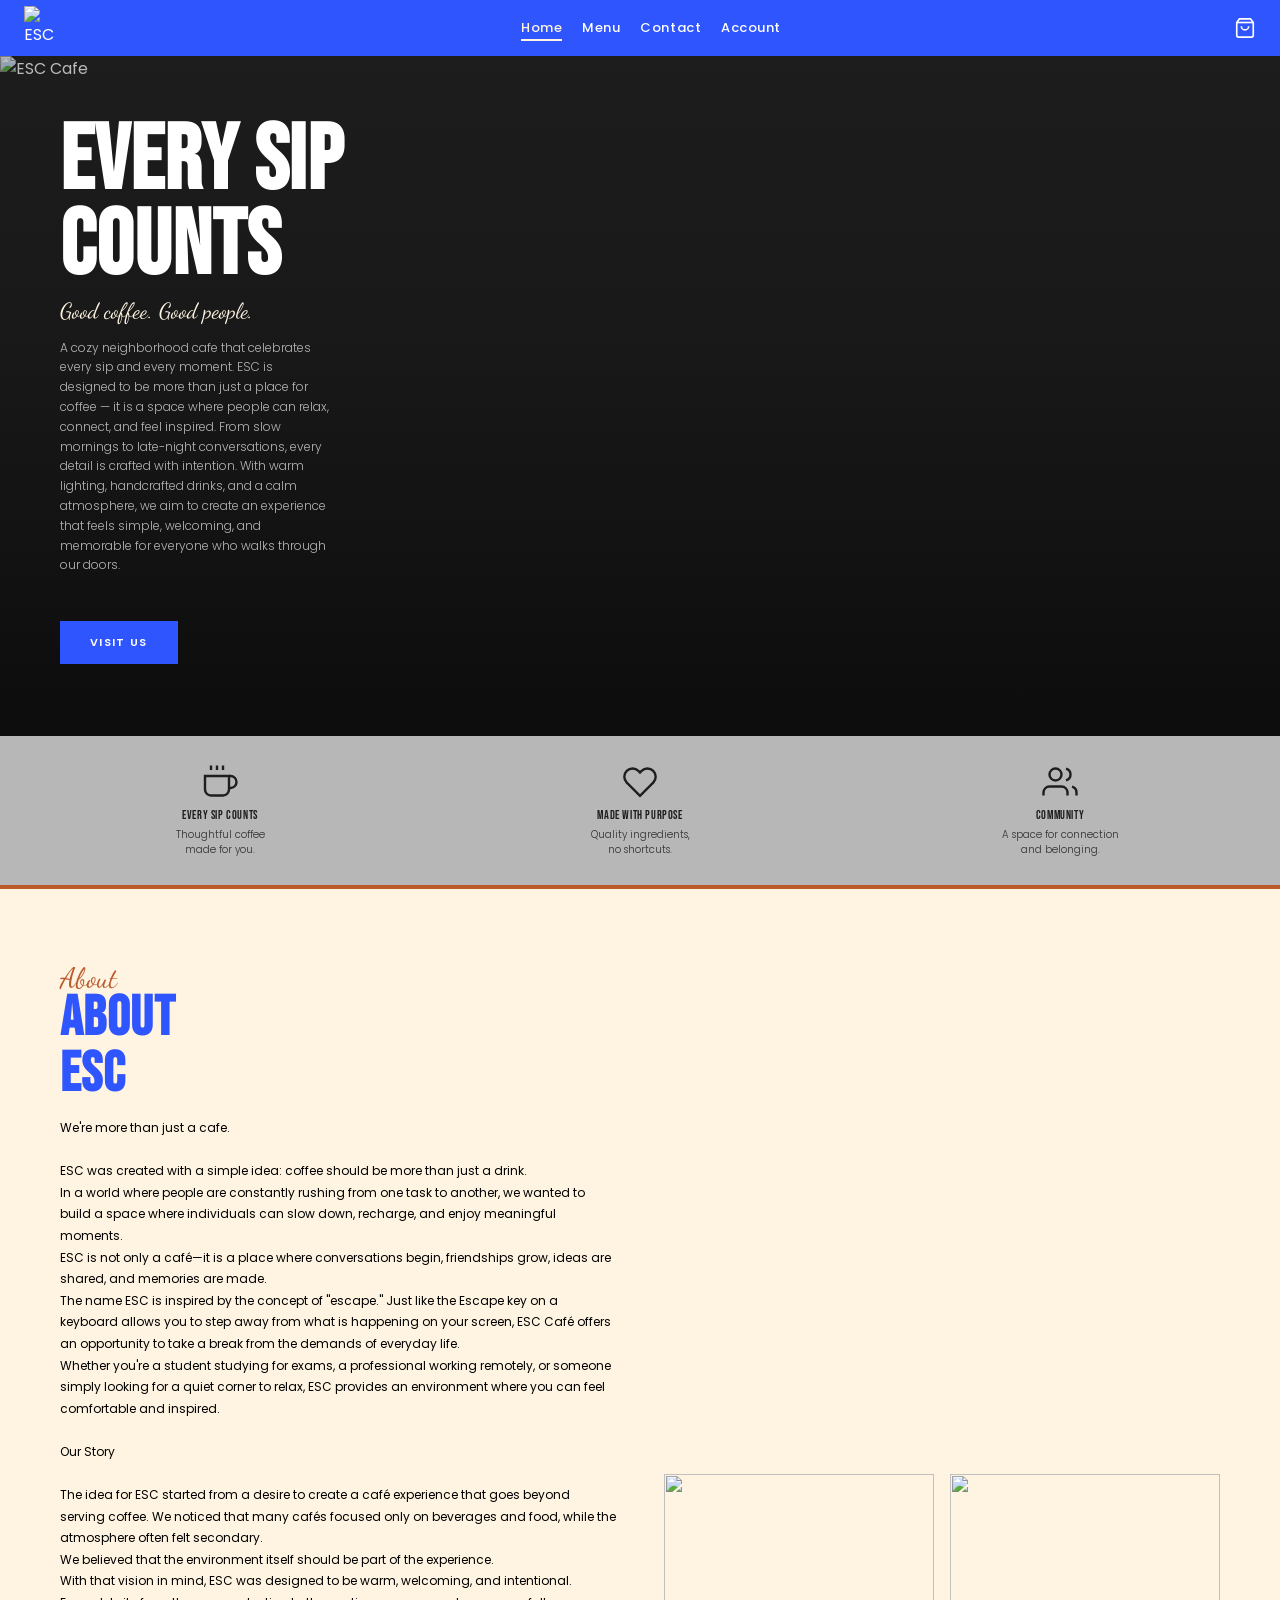
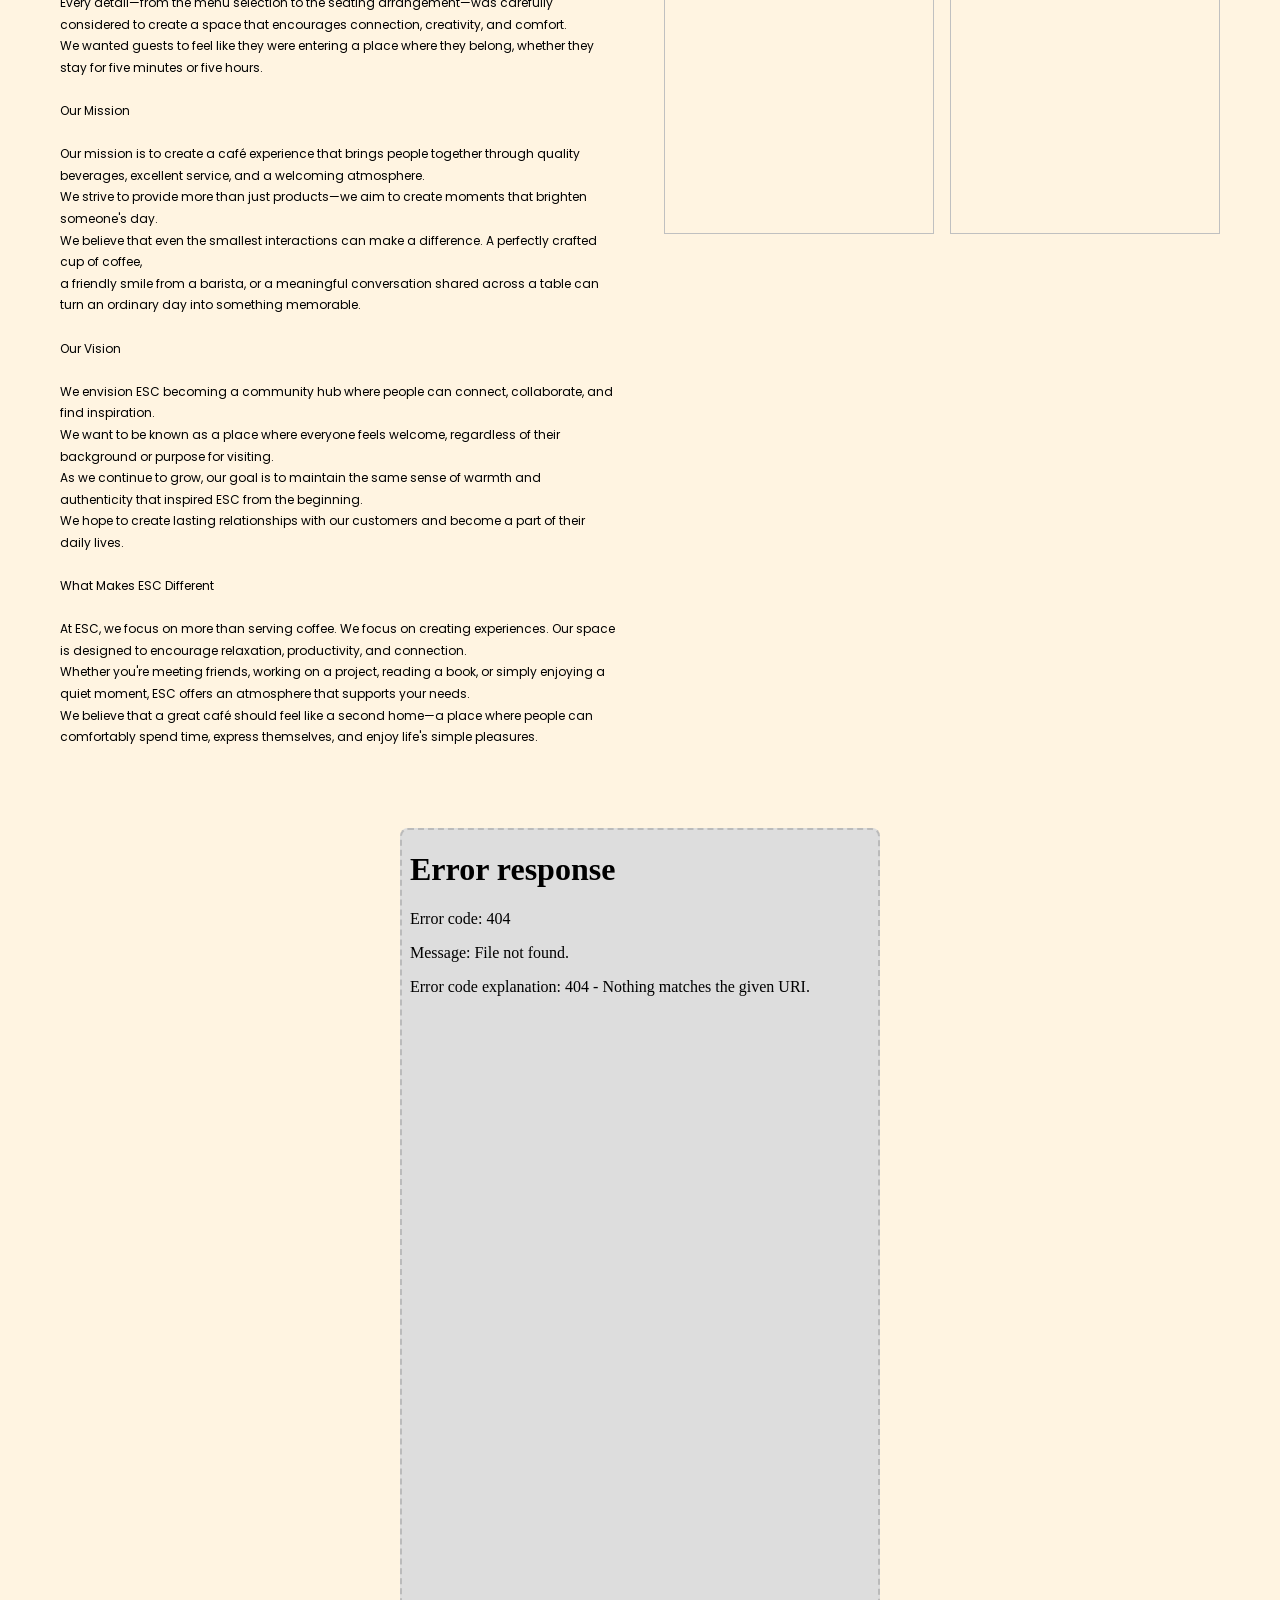
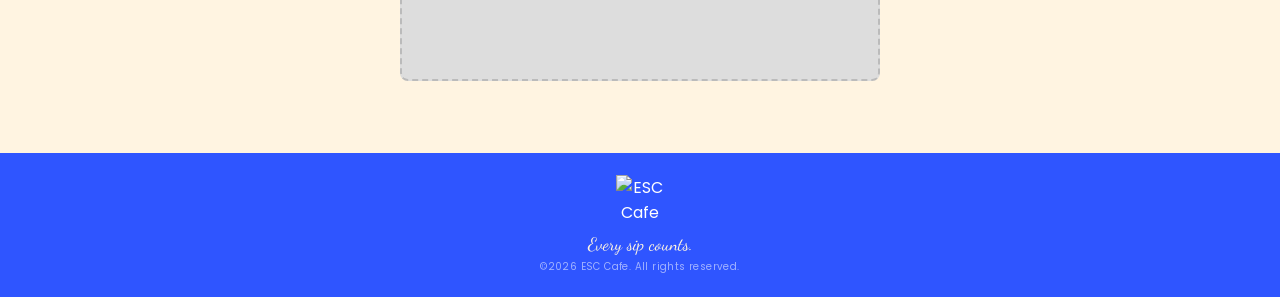
==== commit deb893af: "Update index.html" ====
--- a/public/index.html
+++ b/public/index.html
@@ -108,7 +108,7 @@
 ESC is not only a café—it is a place where conversations begin, friendships grow, ideas are shared, and memories are made.<br>
 The name ESC is inspired by the concept of "escape." Just like the Escape key on a keyboard allows you to step away from what is happening on your screen, ESC Café offers an opportunity to take a break from the demands of everyday life.<br>
 Whether you're a student studying for exams, a professional working remotely, or someone simply looking for a quiet corner to relax, ESC provides an environment where you can feel comfortable and inspired.<br>
-
+<br>
 Our Story<br><br>
 
 The idea for ESC started from a desire to create a café experience that goes beyond serving coffee. We noticed that many cafés focused only on beverages and food, while the atmosphere often felt secondary.<br> 
@@ -116,21 +116,21 @@
 With that vision in mind, ESC was designed to be warm, welcoming, and intentional.<br> 
 Every detail—from the menu selection to the seating arrangement—was carefully considered to create a space that encourages connection, creativity, and comfort.<br> 
 We wanted guests to feel like they were entering a place where they belong, whether they stay for five minutes or five hours.<br>
-
+<br>
 Our Mission<br><br>
 
 Our mission is to create a café experience that brings people together through quality beverages, excellent service, and a welcoming atmosphere.<br> 
 We strive to provide more than just products—we aim to create moments that brighten someone's day.<br>
 We believe that even the smallest interactions can make a difference. A perfectly crafted cup of coffee,<br> 
 a friendly smile from a barista, or a meaningful conversation shared across a table can turn an ordinary day into something memorable.<br>
-
+<br>
 Our Vision<br><br>
 
 We envision ESC becoming a community hub where people can connect, collaborate, and find inspiration.<br> 
 We want to be known as a place where everyone feels welcome, regardless of their background or purpose for visiting.<br>
 As we continue to grow, our goal is to maintain the same sense of warmth and authenticity that inspired ESC from the beginning.<br> 
 We hope to create lasting relationships with our customers and become a part of their daily lives.<br>
-
+<br>
 What Makes ESC Different<br><br>
 
 At ESC, we focus on more than serving coffee. We focus on creating experiences. Our space is designed to encourage relaxation, productivity, and connection.<br> 
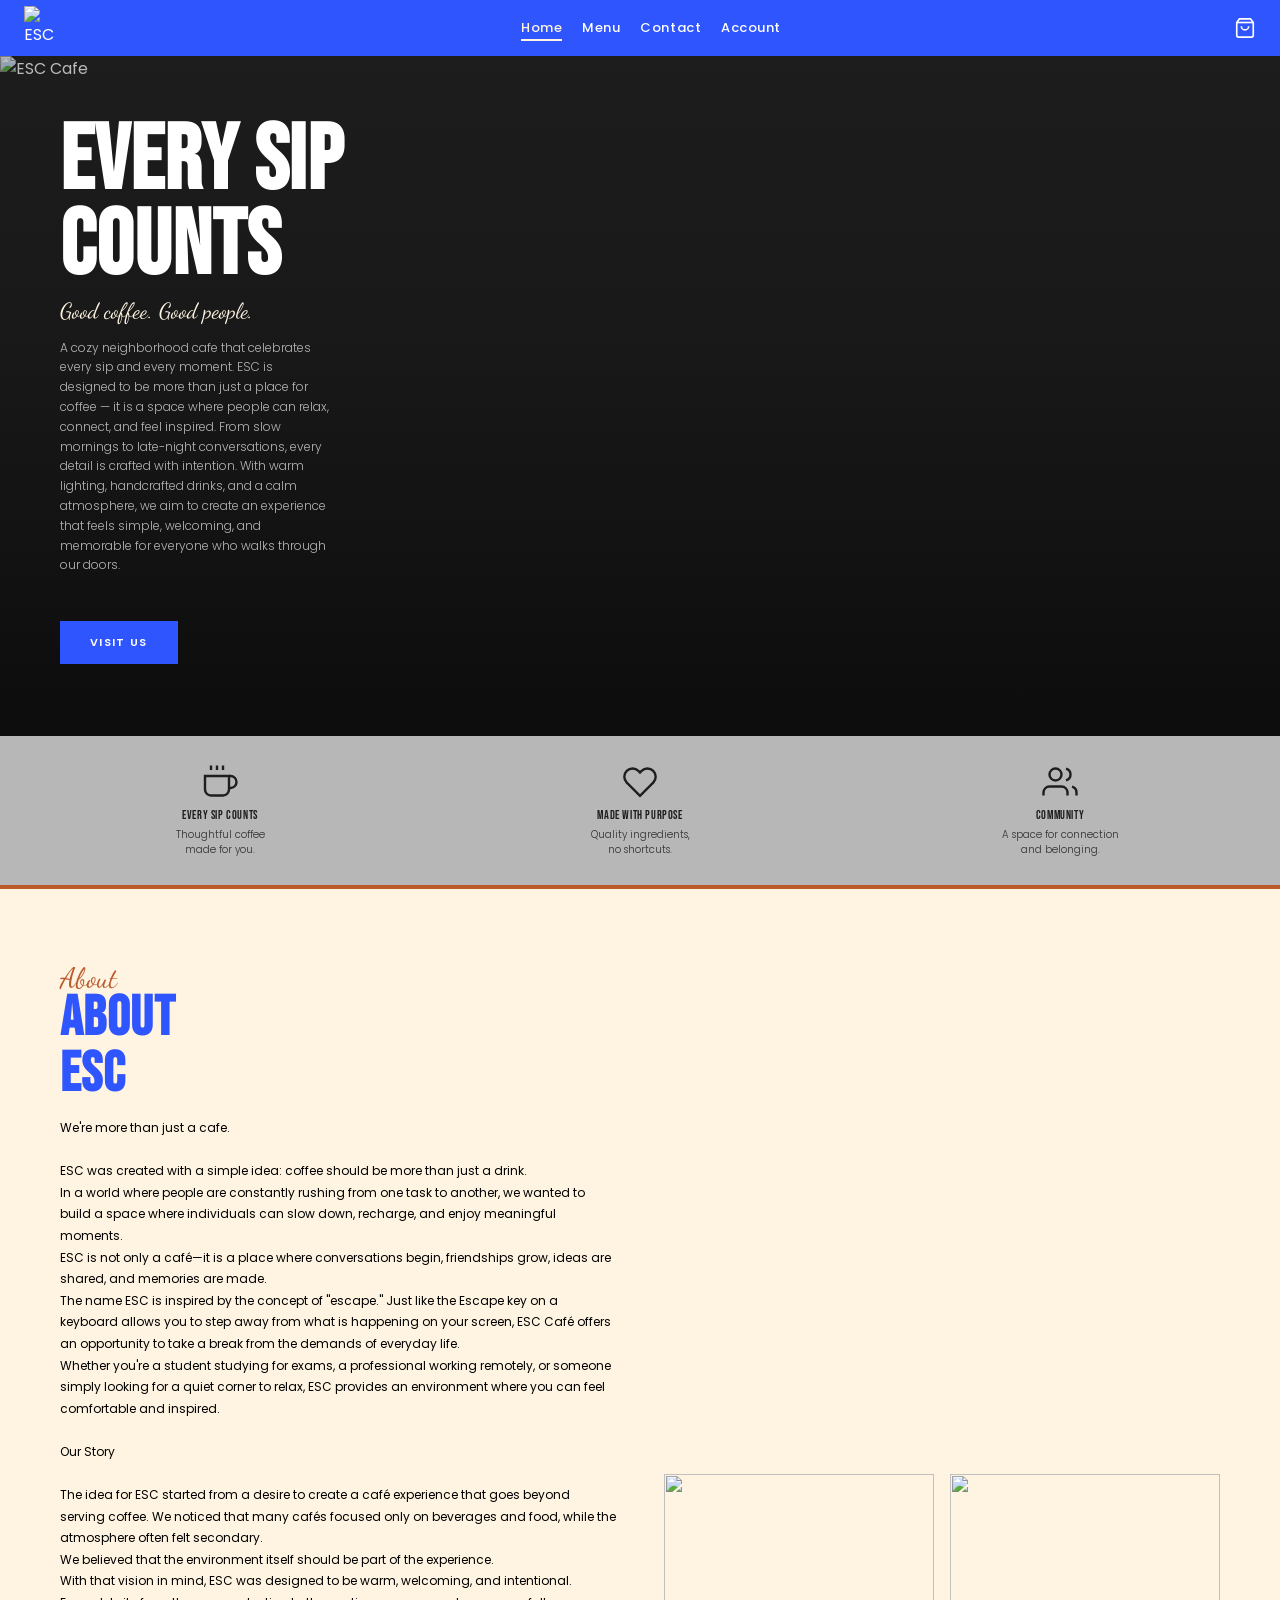
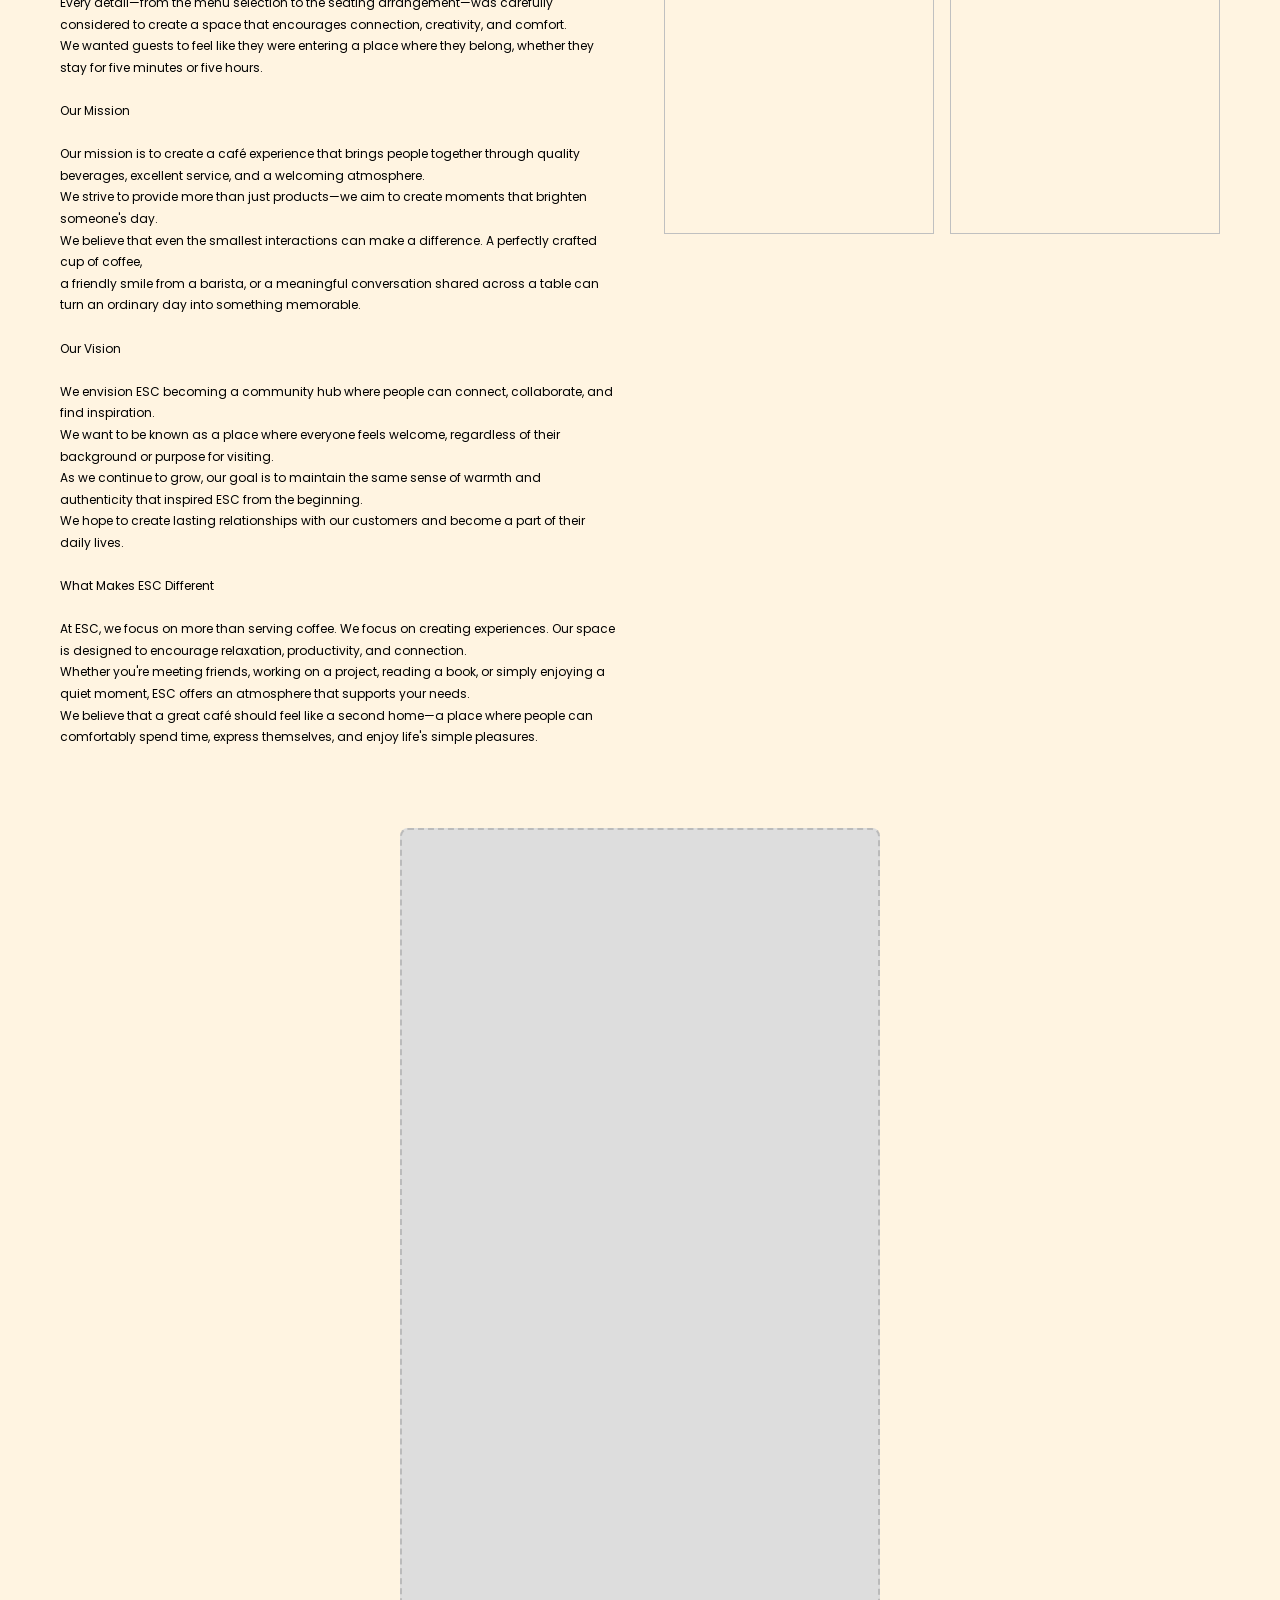
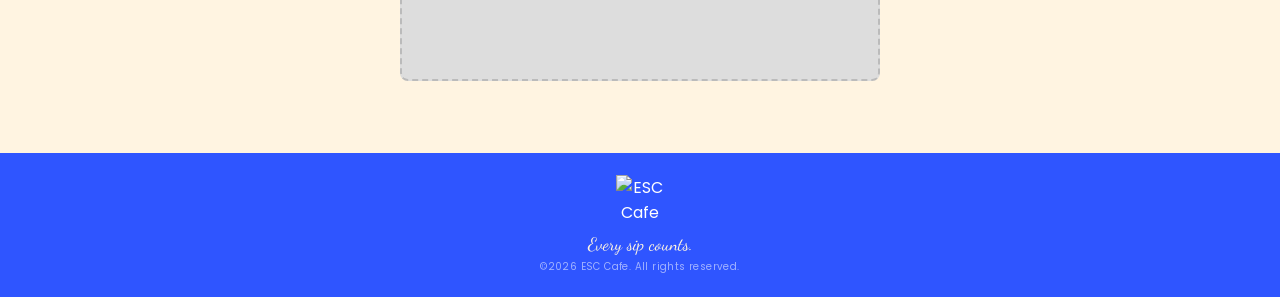
==== commit 4f1d2c80: "Update index.html" ====
--- a/public/index.html
+++ b/public/index.html
@@ -152,7 +152,7 @@
     <div class="about-video">
       <!-- PLACEHOLDER FOR VIDEO EMBED -->
       <div class="video-placeholder">
-        <iframe src="images/c01f217a-a5e0-4abf-b8a0-35e8be4dc5cb.mp4"></iframe>
+        <iframe src="https://youtube.com/shorts/JO_8E4EypPY?si=IjR8L-jKG6mM9wYd"></iframe>
       </div>
     </div>
   </section>
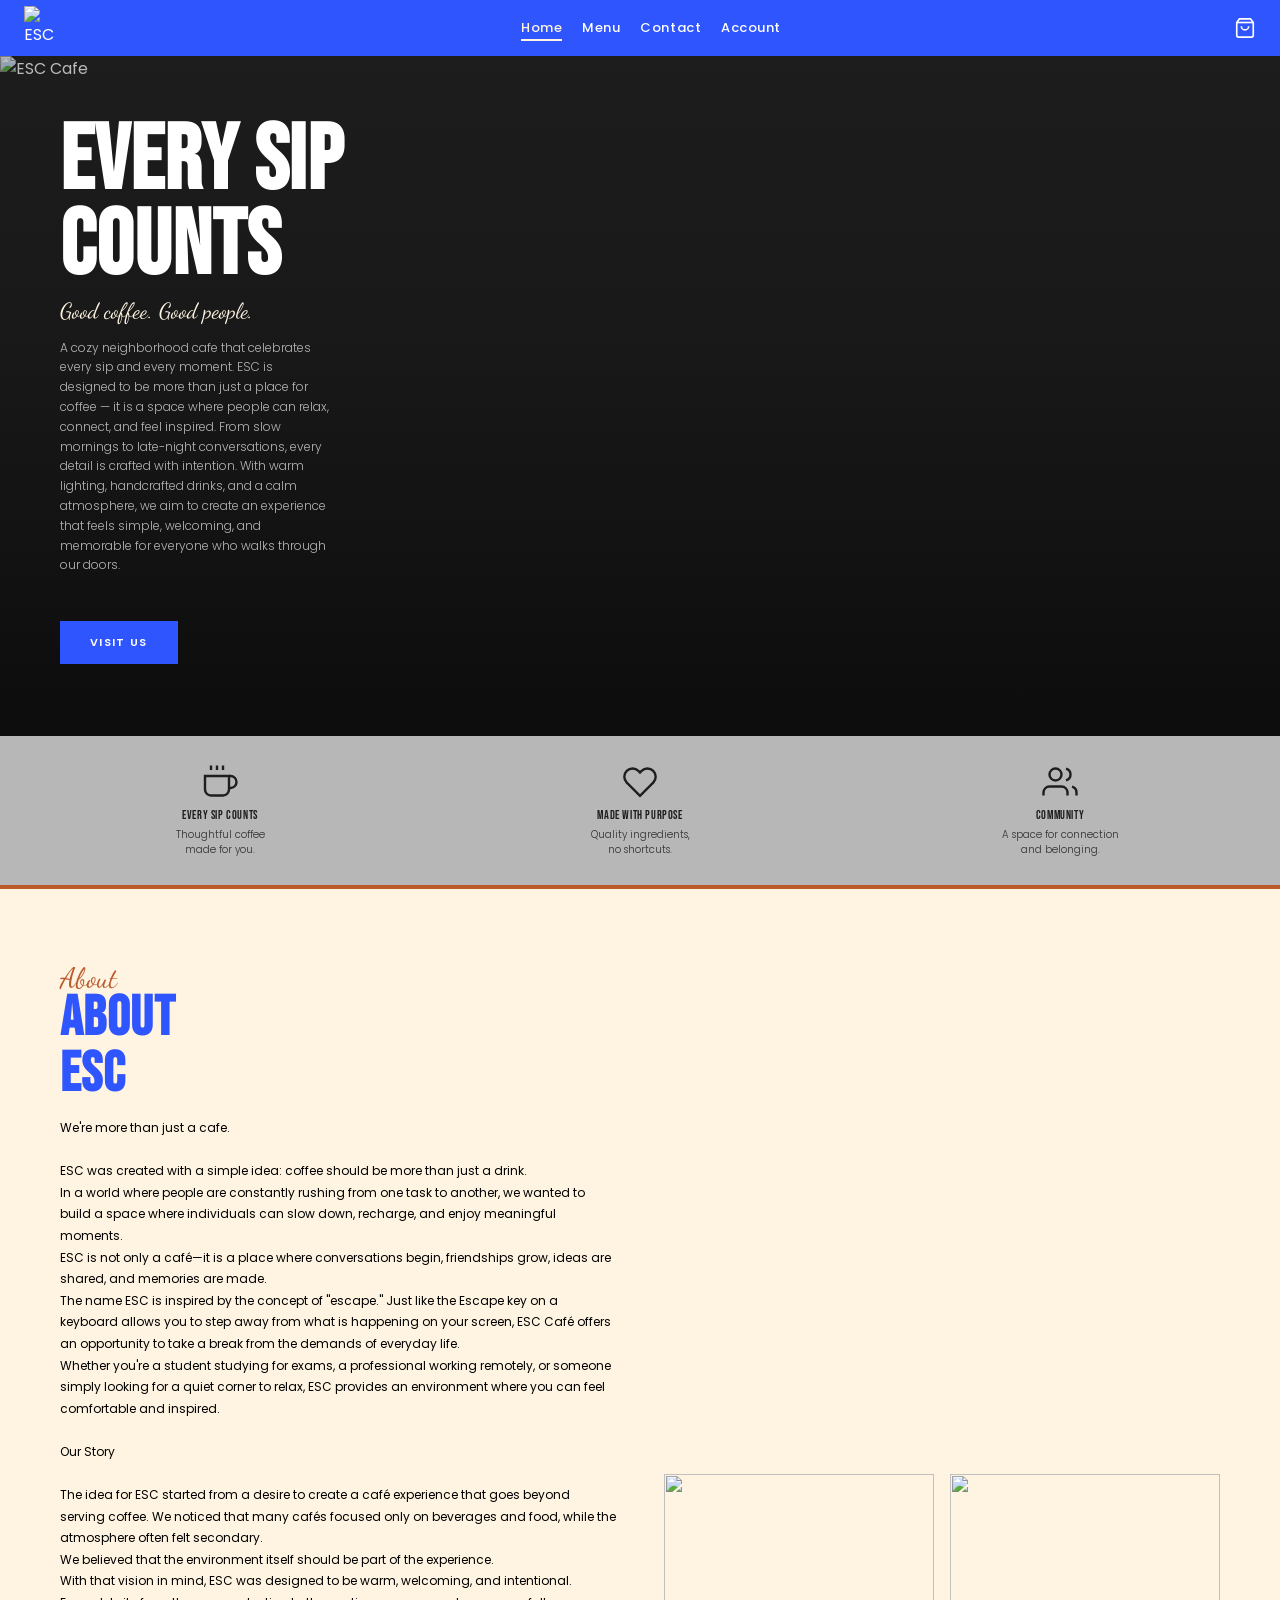
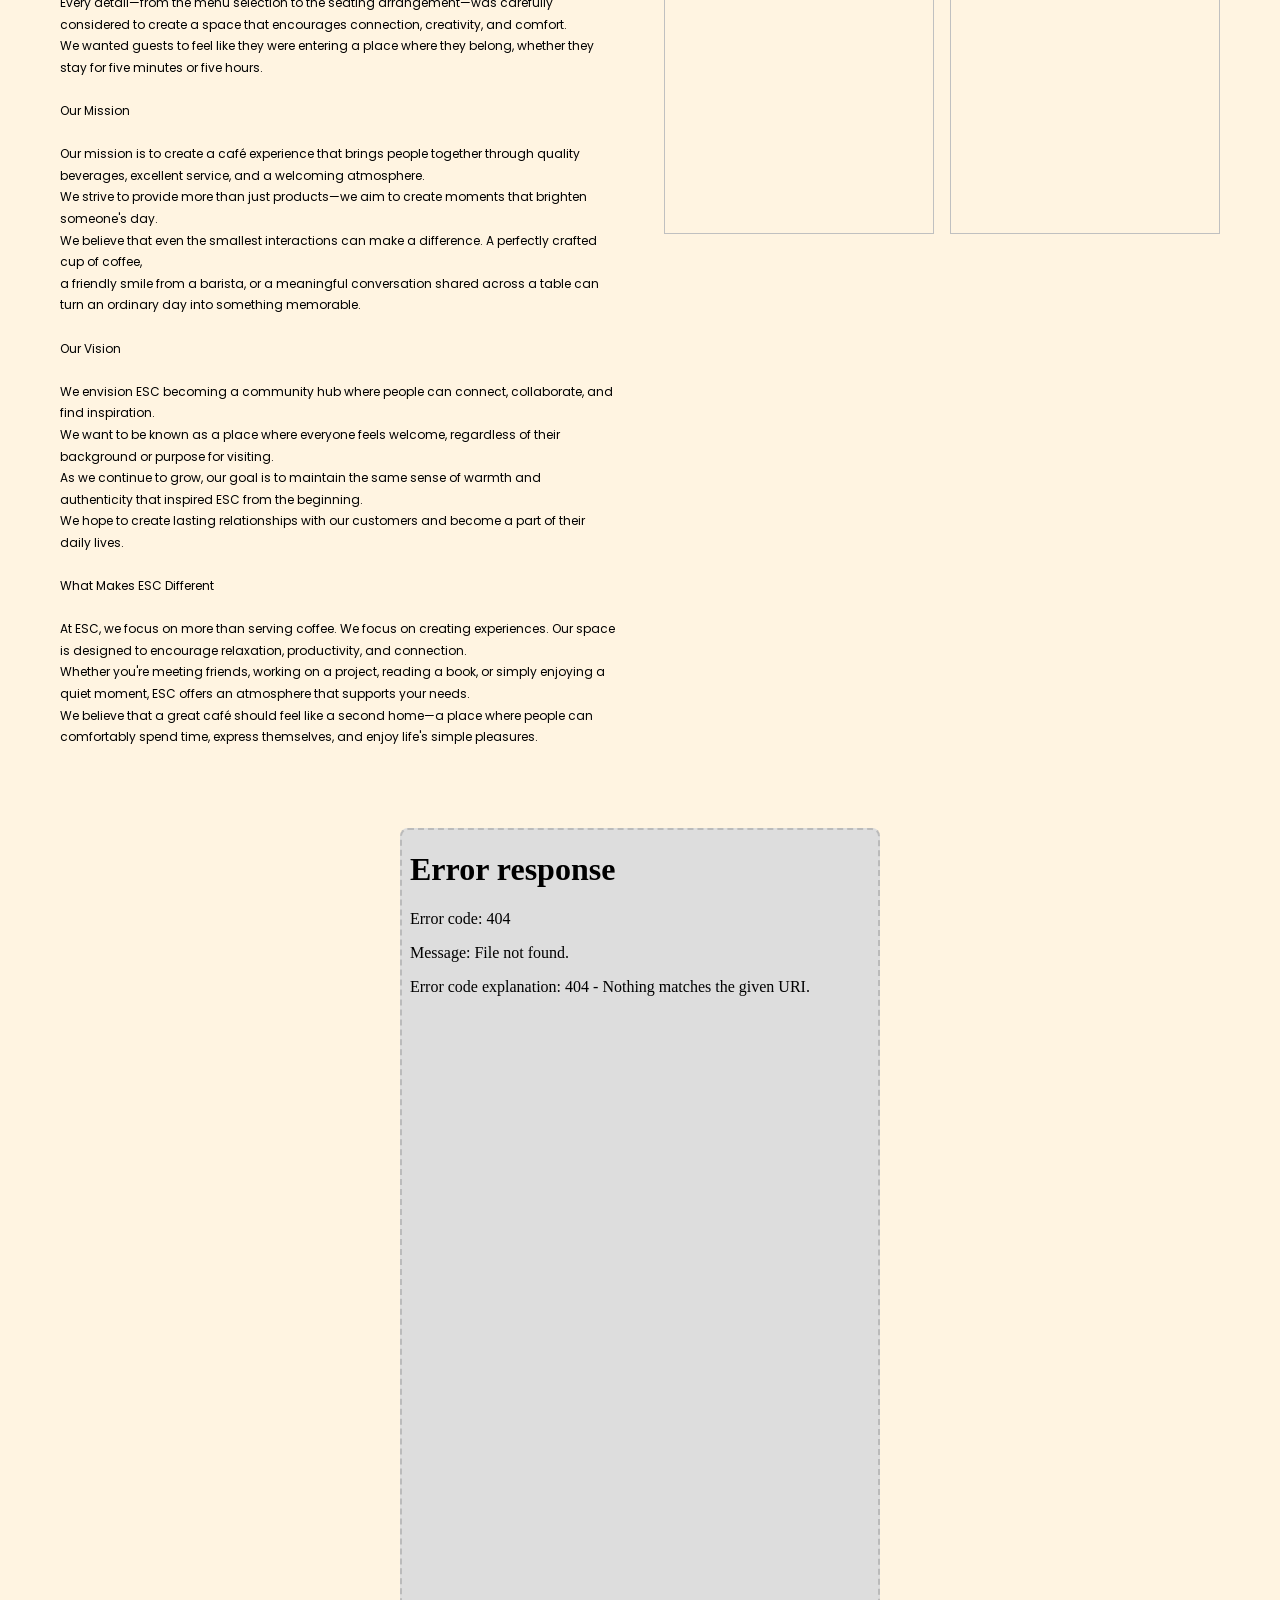
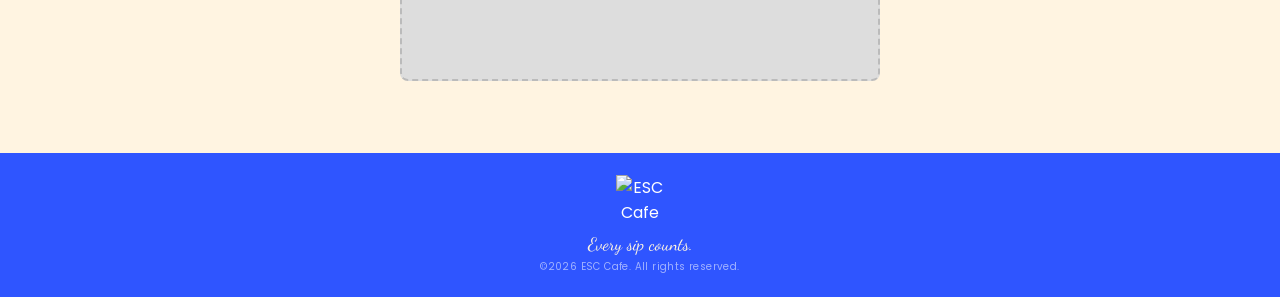
==== commit 6ce45dce: "Update index.html" ====
--- a/public/index.html
+++ b/public/index.html
@@ -152,7 +152,7 @@
     <div class="about-video">
       <!-- PLACEHOLDER FOR VIDEO EMBED -->
       <div class="video-placeholder">
-        <iframe src="https://youtube.com/shorts/JO_8E4EypPY?si=IjR8L-jKG6mM9wYd"></iframe>
+        <iframe src="public/images/FB_VID_2524340212029265799.mp4"></iframe>
       </div>
     </div>
   </section>
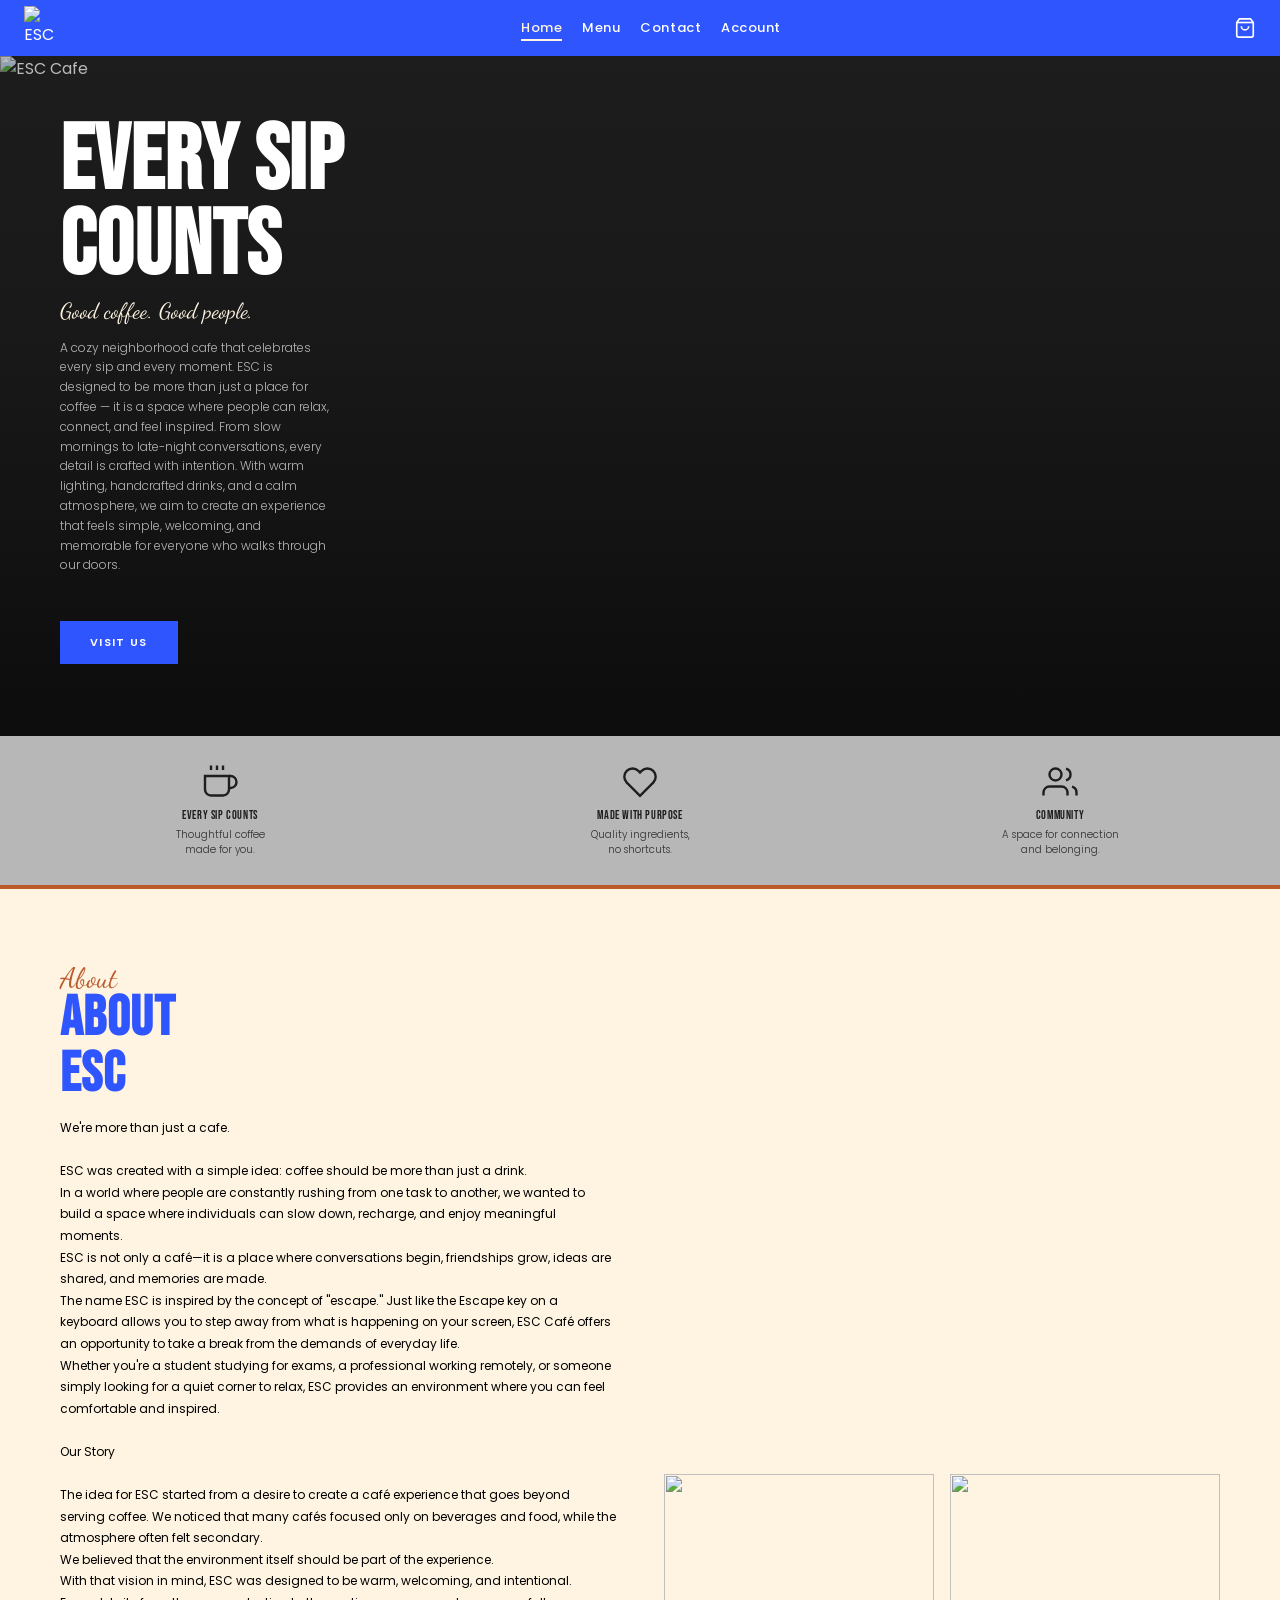
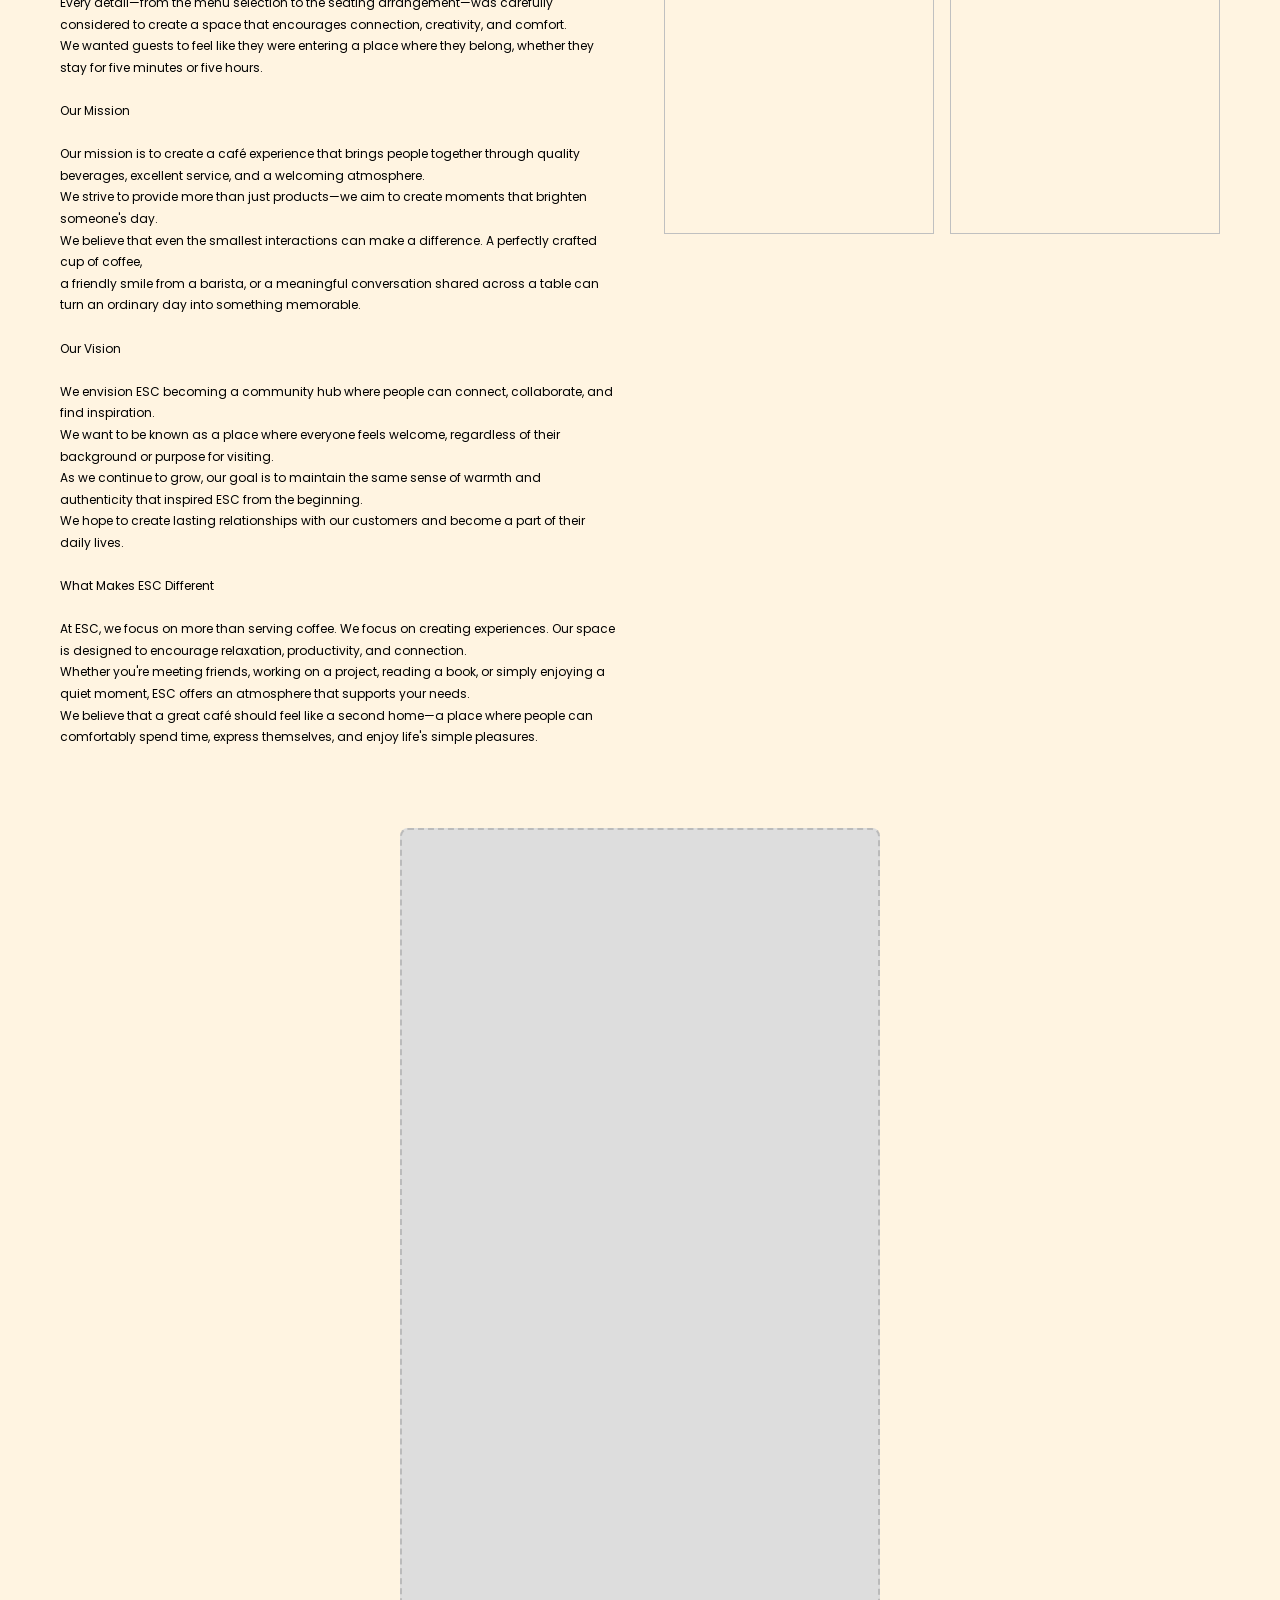
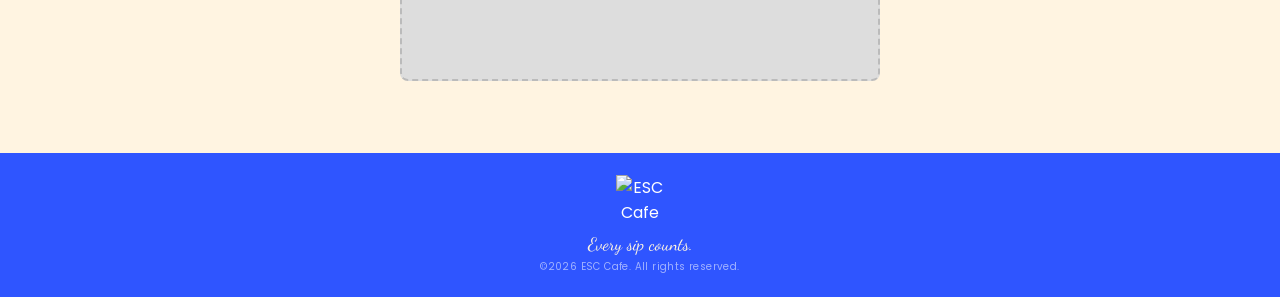
==== commit f61fa077: "Update index.html" ====
--- a/public/index.html
+++ b/public/index.html
@@ -152,7 +152,7 @@
     <div class="about-video">
       <!-- PLACEHOLDER FOR VIDEO EMBED -->
       <div class="video-placeholder">
-        <iframe src="public/images/FB_VID_2524340212029265799.mp4"></iframe>
+        <iframe src="https://youtube.com/shorts/JO_8E4EypPY?si=R81KS8Ty0zsTIEE7"></iframe>
       </div>
     </div>
   </section>
